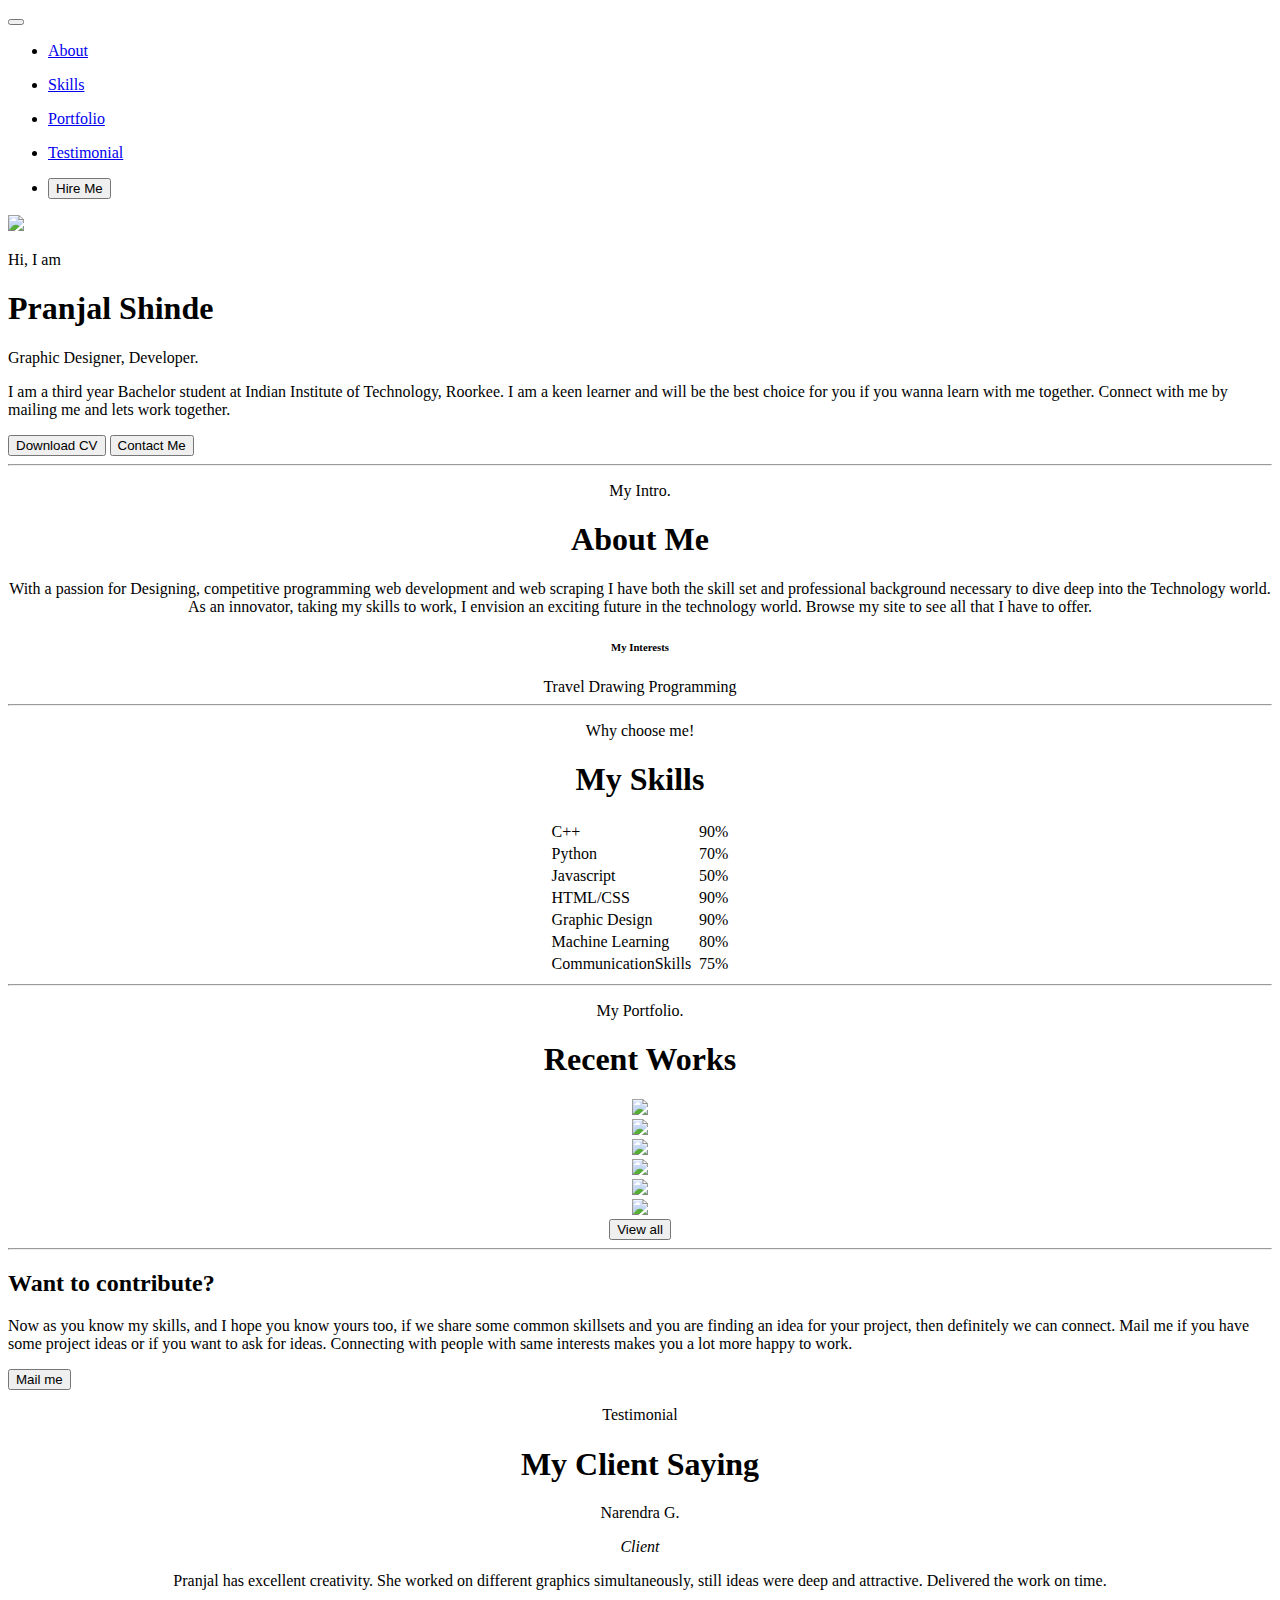
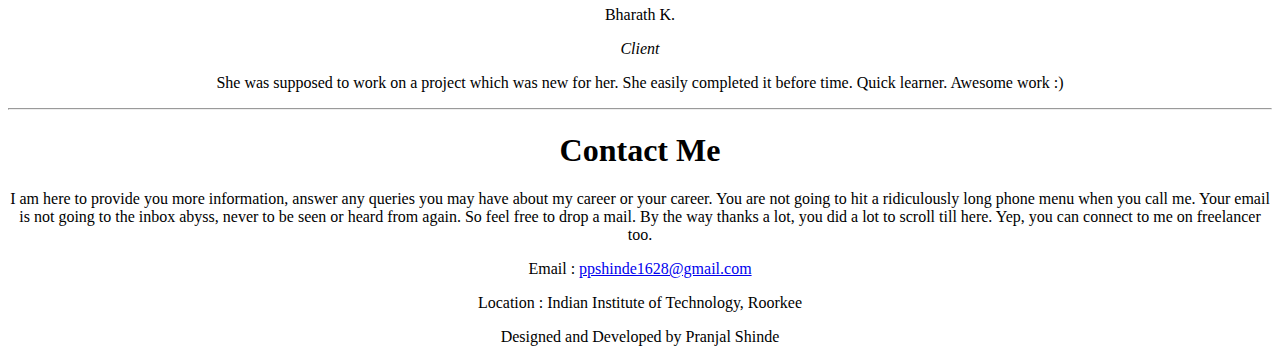
==== index.html @ 8176e8b3 "Add files via upload" ====
<!DOCTYPE html>
<html lang="en" dir="ltr">

<head>

  <!--Meta Tags-->
  <meta charset="utf-8">
  <meta name="author" content="Pranjal Shinde">
  <meta name="description"
    content="Lorem ipsum dolor sit amet, consectetur adipiscing elit. Suspendisse non lorem vitae sem cursus volutpat nec in sapien. Vivamus pharetra est eu nibh tempus rhoncus. Nulla placerat ipsum tempor efficitur rutrum. Aenean in vehicula urna. Vestibulum ut justo ipsum. Aenean eget sodales nibh. Fusce eget lacus vehicula, ullamcorper felis a, scelerisque ante. Fusce vitae dui ipsum. Nullam iaculis mattis hendrerit. Sed sollicitudin interdum sapien, tincidunt luctus velit dignissim nec.">
  <meta name="generator" content="Atom">
  <meta name="keywords" content="Pranjal Shinde, Portfolio, My Portfolio, Internship, Web Development, Graphic Designig">

  <title>My Portfolio</title>

  <!-- Including CSS files -->
  <link href="https://cdn.jsdelivr.net/npm/bootstrap@5.1.3/dist/css/bootstrap.min.css" rel="stylesheet" integrity="sha384-1BmE4kWBq78iYhFldvKuhfTAU6auU8tT94WrHftjDbrCEXSU1oBoqyl2QvZ6jIW3" crossorigin="anonymous">
  <link rel="stylesheet" href="css/style.css">

  <!-- Including JS file -->
  <script src="https://cdn.jsdelivr.net/npm/bootstrap@5.1.3/dist/js/bootstrap.bundle.min.js" integrity="sha384-ka7Sk0Gln4gmtz2MlQnikT1wXgYsOg+OMhuP+IlRH9sENBO0LRn5q+8nbTov4+1p" crossorigin="anonymous"></script>

  <!--Google Fonts-->
  <link rel="preconnect" href="https://fonts.googleapis.com">
  <link rel="preconnect" href="https://fonts.gstatic.com" crossorigin>
  <link href="https://fonts.googleapis.com/css2?family=Montserrat:wght@400;500;600;700;800;900&display=swap" rel="stylesheet">

  <!-- Font Awesome -->
  <script src="https://kit.fontawesome.com/e5da8289f5.js" crossorigin="anonymous"></script>

  <!-- Plugins -->
  <script src="circle-progress.js"></script>

</head>

<body>

  <!-- First Page -->
  <div class="pagefirst">

    <!-- Navigation Bar -->
    <nav class="navbar navbar-expand-lg navbar-light navigation">
      <div class="container-fluid navbar">
        <button class="navbar-toggler" type="button" data-bs-toggle="collapse" data-bs-target="#navbarNav" aria-controls="navbarNav" aria-expanded="false" aria-label="Toggle navigation">
          <span class="navbar-toggler-icon"></span>
        </button>
        <div class="collapse navbar-collapse" id="navbarNav">
          <ul class="navbar-nav dummy">
            <li class="nav-item dummy">
              <a class="nav-link active nav-head" aria-current="page" href="#second">
                <p class="about">About</p>
              </a>
            </li>
            <li class="nav-item">
              <a class="nav-link active" aria-current="page" href="#thirdskill">
                <p class="navi-item">Skills</p>
              </a>
            </li>
            <li class="nav-item">
              <a class="nav-link active" aria-current="page" href="#fourthportfolio">
                <p class="navi-item">Portfolio</p>
              </a>
            </li>
            <li class="nav-item">
              <a class="nav-link active" aria-current="page" href="#fifthtesti">
                <p class="navi-item">Testimonial</p>
              </a>
            </li>
            <li class="nav-item">
              <a href="mailto:ppshinde1628@gmail.com"> <button type="button" class="nav-button">Hire Me</button></a>
            </li>
          </ul>
        </div>
      </div>
    </nav>

    <!-- Photo -->
    <image src="images/Photo.png" class="myphoto">
    </image>
    <p class="bordertophoto"></p>

    <!-- My Introduction -->
    <div class="introduction">
      <p class="iam">Hi, I am</p>
      <h1 class="name">Pranjal Shinde</h1>
      <p class="skill">Graphic Designer, Developer.</p>
      <p class="introtext">I am a third year Bachelor student at Indian Institute of Technology, Roorkee. I am a keen learner and will be the best choice for you if you wanna learn with me together. Connect with me by mailing me and lets work together.</p>
      <a href="resume.html"><button type="button" name="button" class="downloadcv">Download CV</button></a>
      <a href="#contactpage"> <button type="button" name="button" class="contactme">Contact Me</button> </a>
    </div>
  </div>

  <center>
    <hr class="firstpageend">
  </center>

  <!-- Second Page -->
  <div class="secondpage" id="second">
    <center>
      <div class="upperbox">
      </div>
      <p class="myintro">My Intro.</p>
      <h1 class="aboutme">About Me</h1>
      <p class="abouttext">With a passion for Designing, competitive programming web development and web scraping I have both the skill set and professional background necessary to dive deep into the Technology world. As an innovator, taking my skills to work, I envision an exciting future in the technology world. Browse my site to see all that I have to offer.</p>
      <h6 class="interests">My Interests</h6>
      <div class="interesticon">
        <span class="bticons"><i class="fa fa-light fa-plane-departure ico"></i>Travel</span>
        <span class="bticons"><i class="fa fal fa-edit ico"></i>Drawing</span>
        <span class="bticons"><i class="fa fa-solid fa-code ico"></i>Programming</span>
      </div>
      <div class="lowerbox">
      </div>
    </center>
  </div>
  <center>
    <hr class="firstpageend padit">
  </center>

  <!-- Third Page -->
  <div class="thirdpage" id="thirdskill">
    <center>
      <p class="choosing">Why choose me!</p>
      <h1 class="aboutme">My Skills</h1>

      <table class="skilltable" style="width:100px;">
        <tr>
          <td class="skillele skills">C++</td>
          <td class="skillele">
            <div class="outer">
              <div class="inner" style="width: 90%;"> </div>
            </div>
          </td>
          <td class="skillele">90%</td>
        </tr>
        <tr>
          <td class="skillele skills">Python</td>
          <td class="skillele">
            <div class="outer">
              <div class="inner" style="width: 70%;"> </div>
            </div>
          </td>
          <td class="skillele">70%</td>
        </tr>
        <tr>
          <td class="skillele skills">Javascript</td>
          <td class="skillele">
            <div class="outer">
              <div class="inner" style="width: 50%;"> </div>
            </div>
          </td>
          <td class="skillele">50%</td>
        </tr>
        <tr>
          <td class="skillele skills">HTML/CSS</td>
          <td class="skillele">
            <div class="outer">
              <div class="inner" style="width: 90%;"> </div>
            </div>
          </td>
          <td class="skillele">90%</td>
        </tr>
        <tr>
          <td class="skillele skills">Graphic Design </td>
          <td class="skillele">
            <div class="outer">
              <div class="inner" style="width: 90%;"> </div>
            </div>
          </td>
          <td class="skillele">90%</td>
        </tr>
        <tr>
          <td class="skillele skills">Machine Learning</td>
          <td class="skillele">
            <div class="outer">
              <div class="inner" style="width: 80%;"> </div>
            </div>
          </td>
          <td class="skillele">80%</td>
        </tr>
        <tr>
          <td class="skillele skills">CommunicationSkills</td>
          <td class="skillele">
            <div class="outer">
              <div class="inner" style="width: 75%;"> </div>
            </div>
          </td>
          <td class="skillele">75%</td>
        </tr>
      </table>

    </center>

    <center>
      <hr class="firstpageend">
    </center>
  </div>
  <script src="plugins/scroll-out.js"></script>
  <script type="text/javascript">
    ScrollOut({
      targets: '.inner'
    })
  </script>

  <!-- Fourth Page -->
  <div class="fourthpage" id="fourthportfolio">
    <center>

      <div class="upperrow"></div>
      <p class="myportfolio">My Portfolio.</p>
      <h1 class="aboutme recentw">Recent Works</h1>
      <div class="row portfolio">
        <div class="col-lg-4">
          <image src="images/mock.png" class="cards topcards"></image>
        </div>
        <div class="col-lg-4">
          <image src="images/soni1.png" class="cards topcards"></image>
        </div>
        <div class="col-lg-4">
          <image src="images/indiachuno.png" class="cards topcards"></image>
        </div>
        <div class="col-lg-4">
          <image src="images/esummit.png" class="cards"></image>
        </div>
        <div class="col-lg-4">
          <image src="images/walter.png" class="cards"></image>
        </div>
        <div class="col-lg-4">
          <image src="images/ca.png" class="cards"></image>
        </div>
      </div>
      <a href="viewall.html"><button type="button" name="button" class="portfoliobtn">View all</button></a>
      <div class="lowerrow"></div>

    </center>
  </div>
  <center>
    <hr class="firstpageend">
  </center>

<!-- Fifth Page -->
<div class="contribute">
  <h2 class="wantto">Want to contribute?</h2>
  <p class="contritext">Now as you know my skills, and I hope you know yours too, if we share some common skillsets and you are finding an idea for your project, then definitely we can connect. Mail me if you have some project ideas or if you want to ask for ideas.
   Connecting with people with same interests makes you a lot more happy to work.</p>
  <a href="mailto:ppshinde1628@gmail.com"> <button type="button" name="button" class="contribtn">Mail me</button></a>
</div>

<div class="secondsection" id="fifthtesti">
  <center>
    <p class="testi">Testimonial</p>
    <h1 class="aboutme">My Client Saying</h1>
    <div class="row">
      <div class="col-lg-6 testicard">
        <span class="names">Narendra G.</span>
        <span><i class="fa fa-solid fa-star custom"></i></span>
        <span><i class="fa fa-solid fa-star custom"></i></span>
        <span><i class="fa fa-solid fa-star custom"></i></span>
        <span><i class="fa fa-solid fa-star custom"></i></span>
        <span><i class="fa fa-solid fa-star custom"></i></span>
        <p><i>Client</i></p>
        <p class="testitext">Pranjal has excellent creativity. She worked on different graphics simultaneously, still ideas were deep and attractive. Delivered the work on time.</p>
      </div>
      <div class="col-lg-6 testicard">
        <span class="names">Bharath K.</span>
        <span><i class="fa fa-solid fa-star custom"></i></span>
        <span><i class="fa fa-solid fa-star custom"></i></span>
        <span><i class="fa fa-solid fa-star custom"></i></span>
        <span><i class="fa fa-solid fa-star custom"></i></span>
        <span><i class="fa fa-solid fa-star custom"></i></span>
        <p><i>Client</i></p>
        <p class="testitext">She was supposed to work on a project which was new for her. She easily completed it before time. Quick learner. Awesome work :)</p>
      </div>
    </div>
  </center>

</div>

<center>
  <hr class="firstpageend">
</center>

<!-- Sixth Page - Footer -->
<div class="sixthpage" id="contactpage">
  <center>
    <h1 class="contactme2">Contact Me</h1>
    <p class="contacttext">I am here to provide you more information, answer any queries you may have about my career or your career. You are not going to hit a ridiculously long phone menu when you call me. Your email is not going to the inbox abyss, never to be seen or heard from again. So feel free to drop a mail. By the way thanks a lot, you did a lot to scroll till here. Yep, you can connect to me on freelancer too.</p>
    <p class="emailandloc email"><span class="texti">Email : </span><span> <a href="mailto:ppshinde1628@gmail.com" class="link">ppshinde1628@gmail.com</a> </span></p>
    <p><span class="texti">Location :</span><span> Indian Institute of Technology, Roorkee</span></p>
    <p> <a href="https://www.facebook.com/profile.php?id=100010608272757"><i class="fa fa-brands fa-facebook-f contacticons"></i></a>
      <a href="https://www.instagram.com/pranjal_ang/"><i class="fa fa-brands fa-instagram contacticons"></i></a>
      <a href="https://www.linkedin.com/in/pranjals28/"><i class="fa fa-brands fa-linkedin contacticons"></i></a>
      <a href="https://github.com/PranjalShinde16"><i class="fa fa-brands fa-github contacticons"></i></a>
      <a href="https://www.freelancer.com/u/TheseWorkz"><i class="fa fa-solid fa-dove contacticons"></i></a>
    </p>
    <p class="endthisall">Designed and Developed by Pranjal Shinde</p>
  </center>
</div>

</body>

</html>
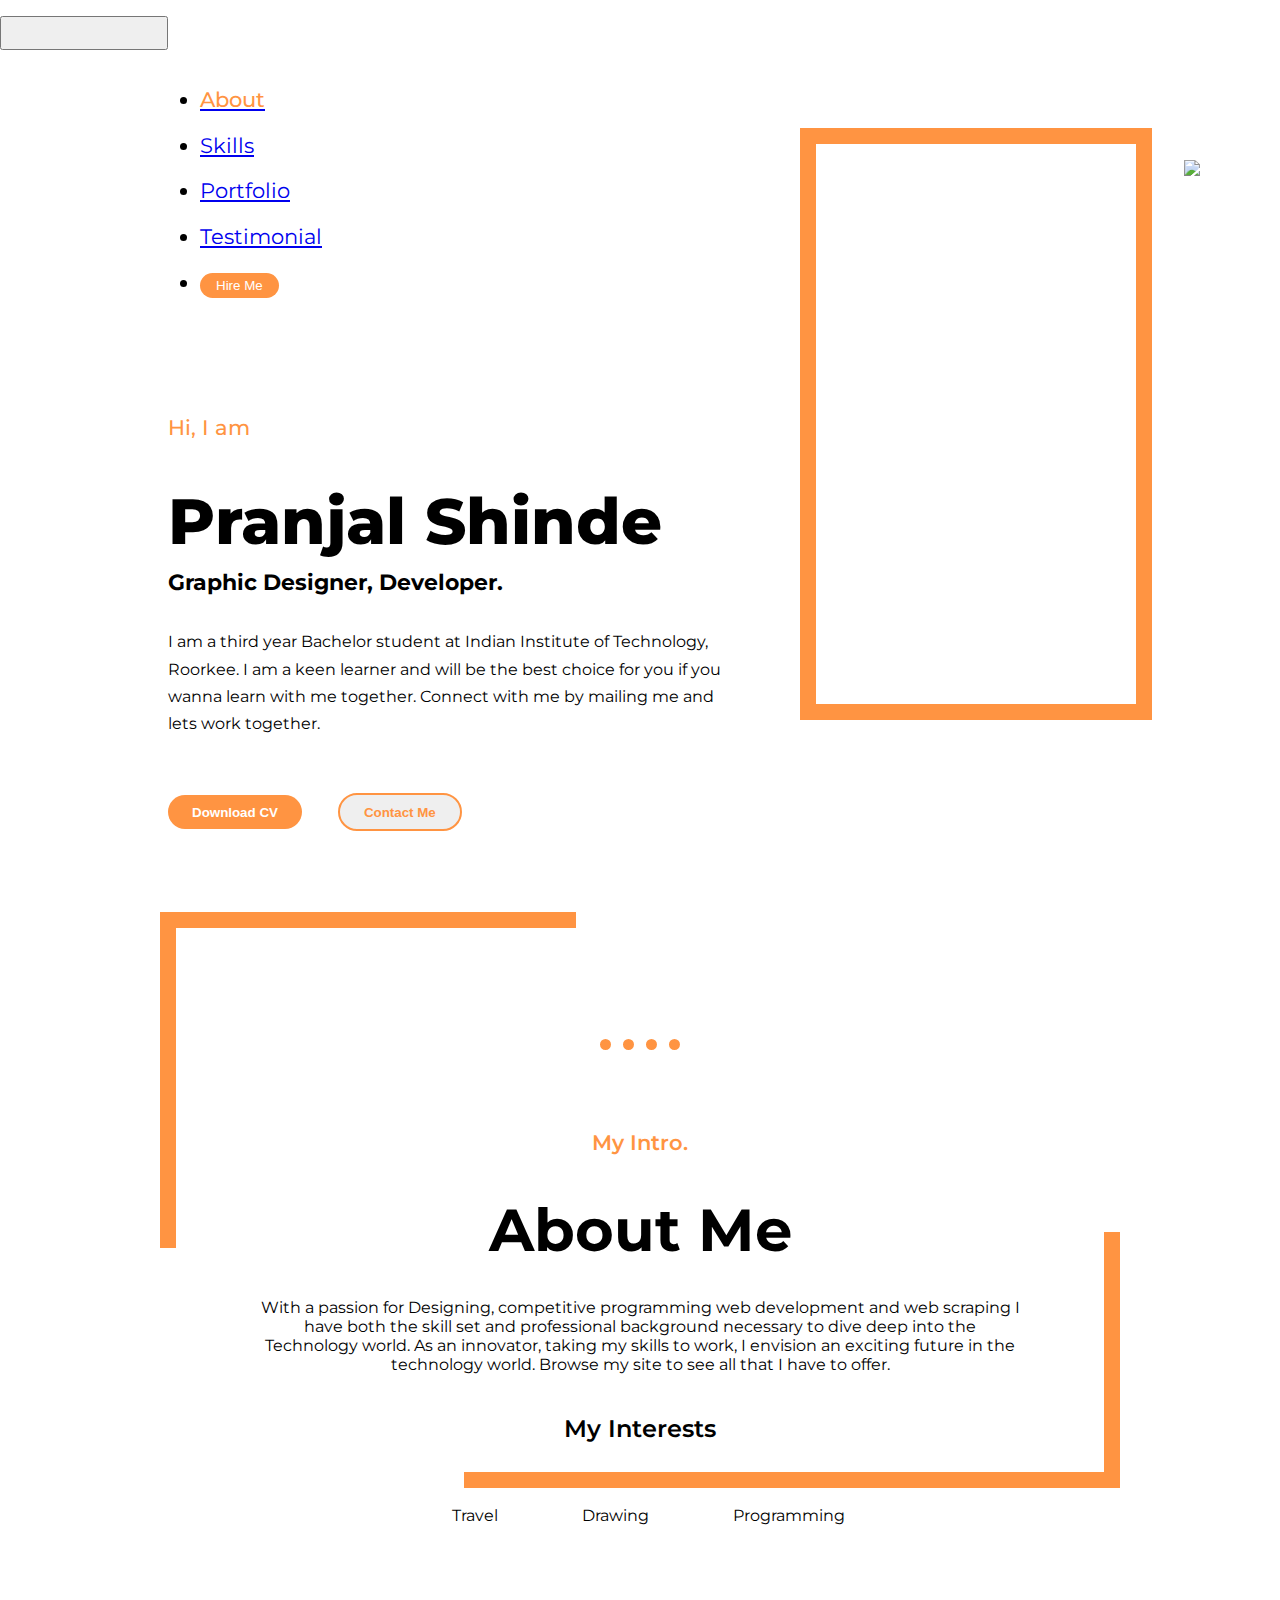
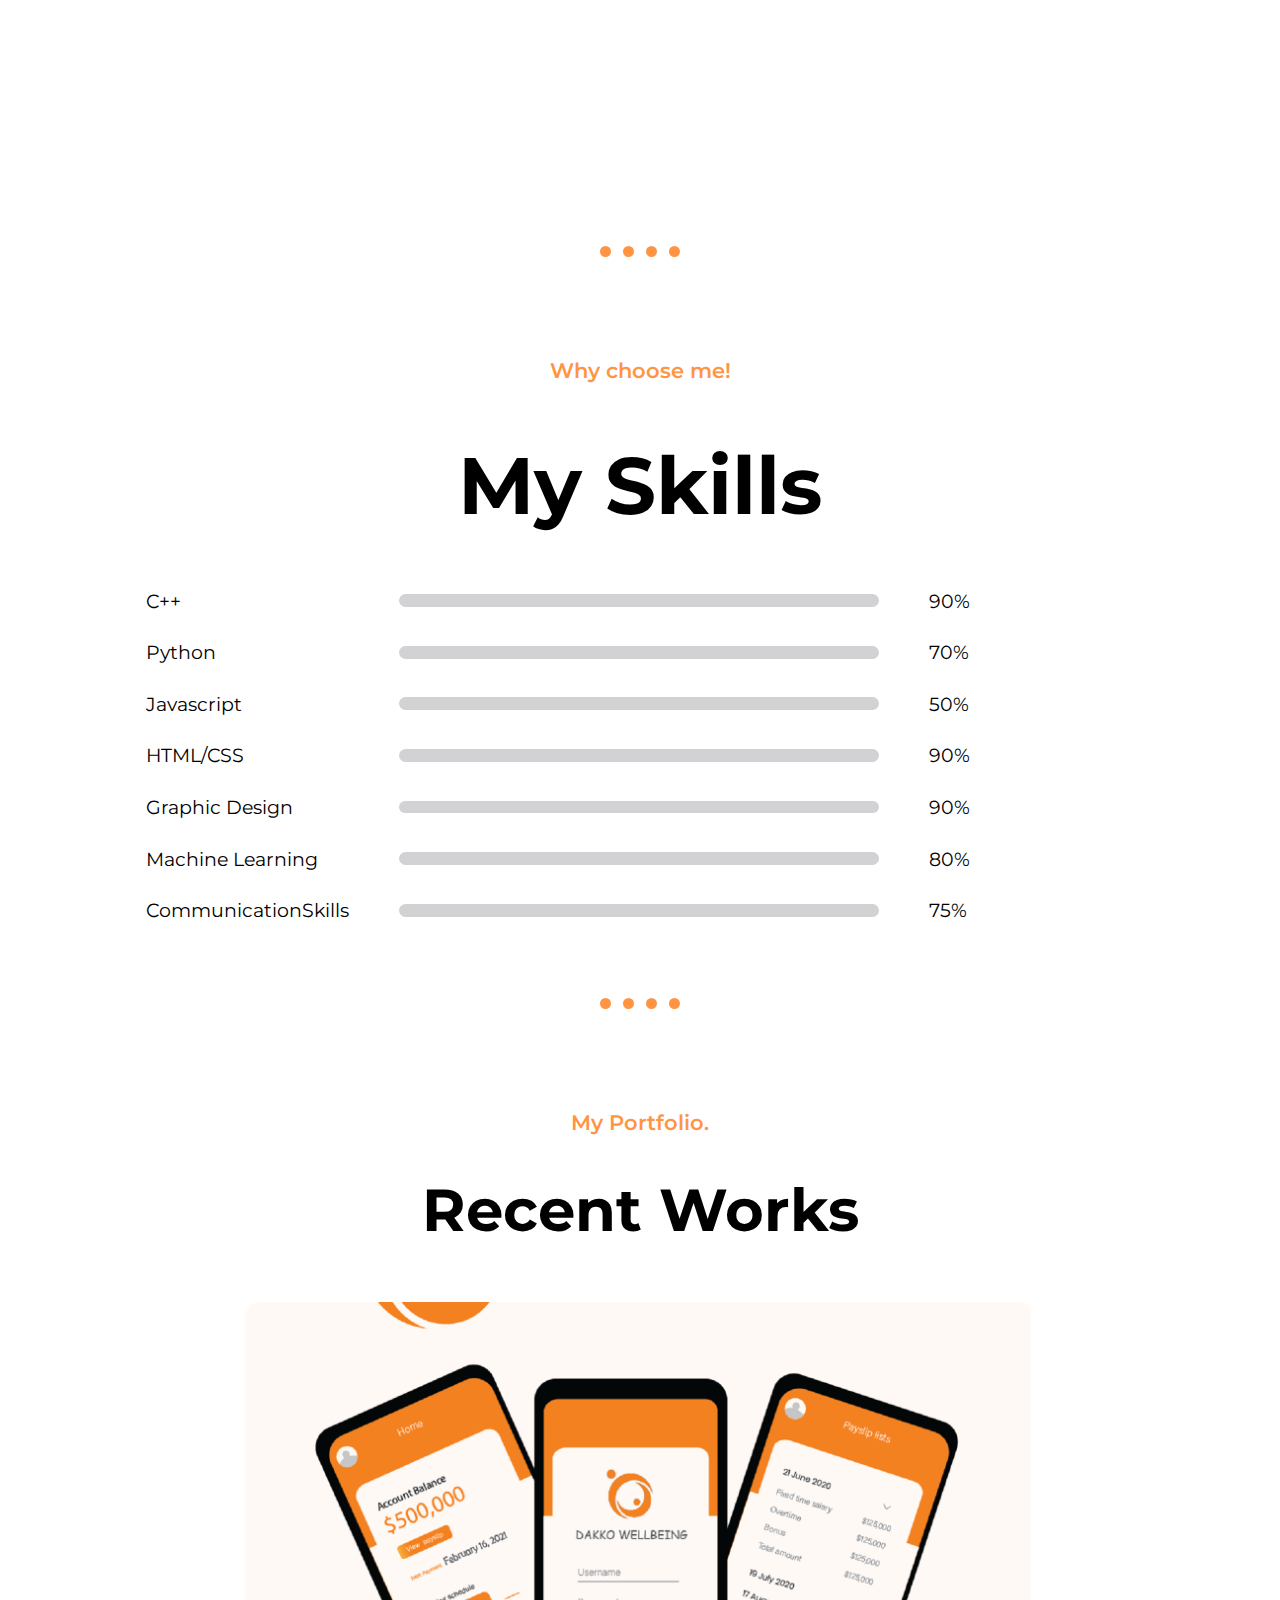
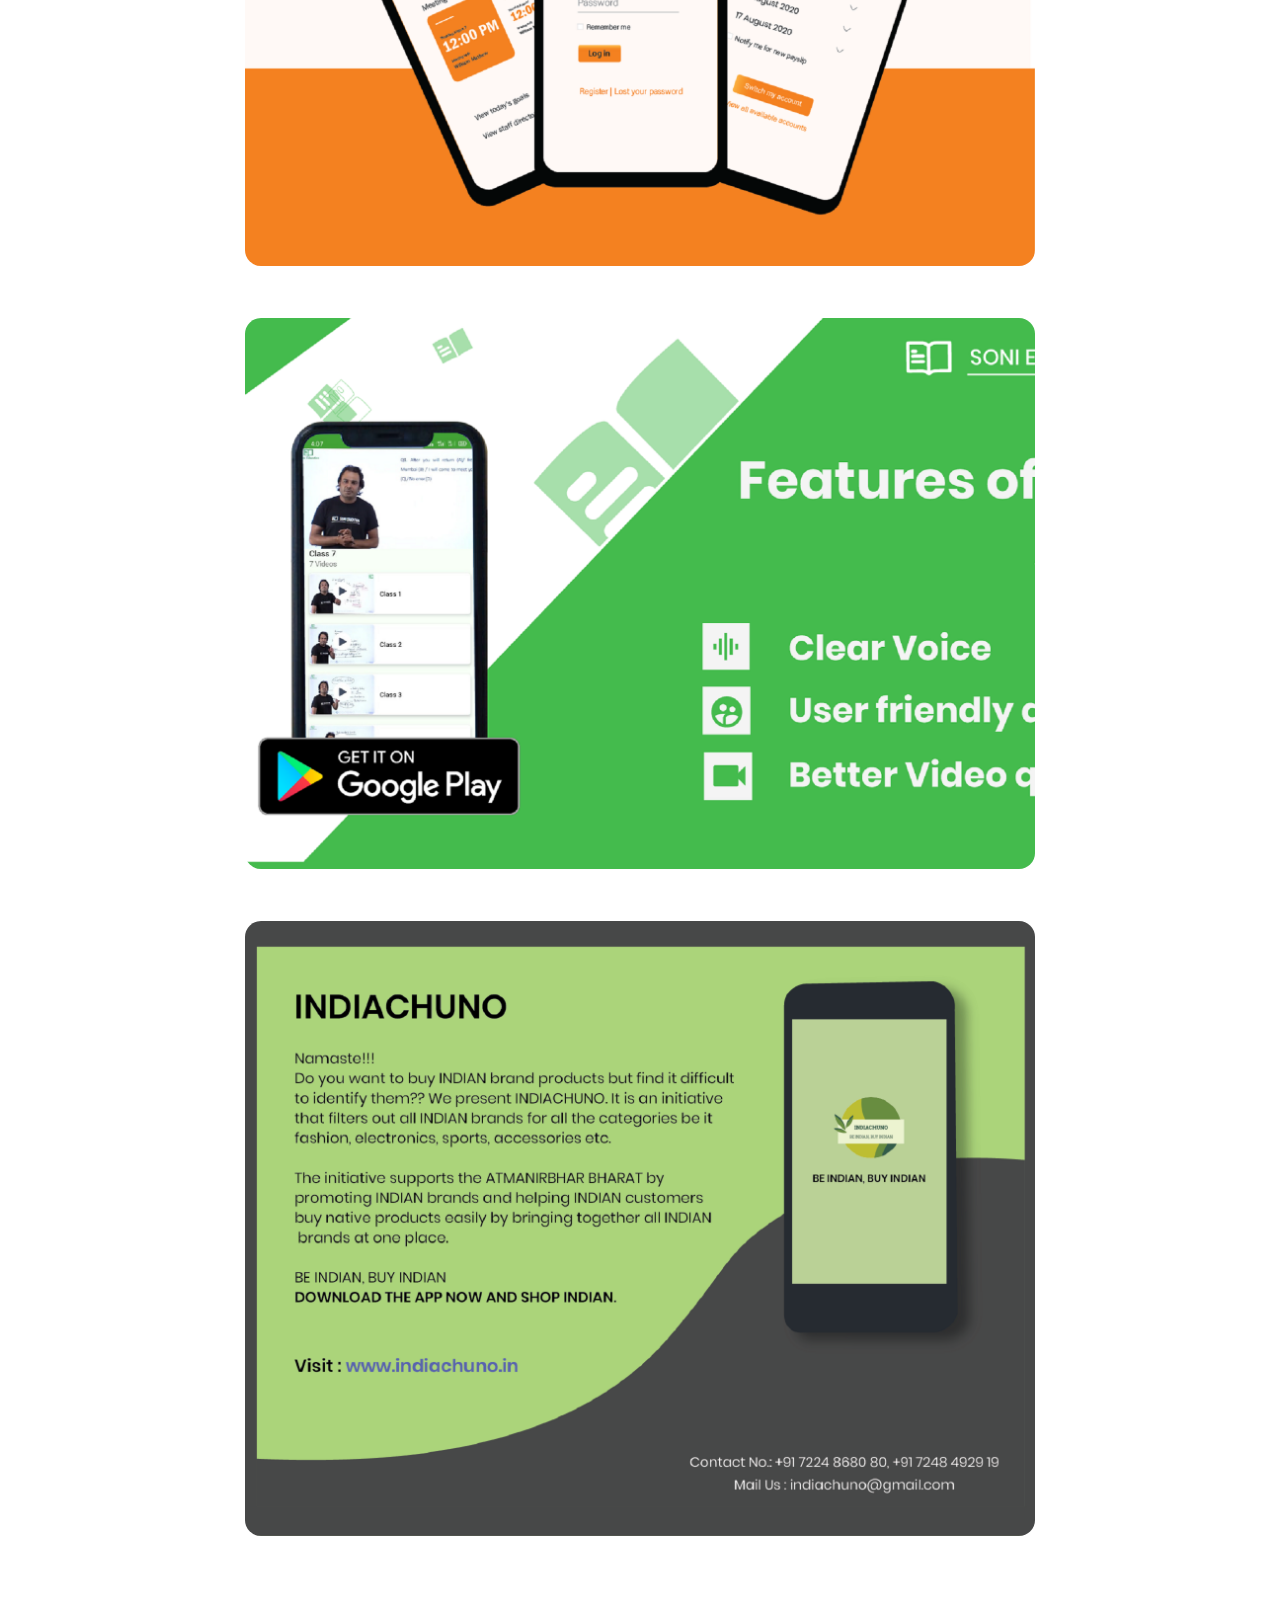
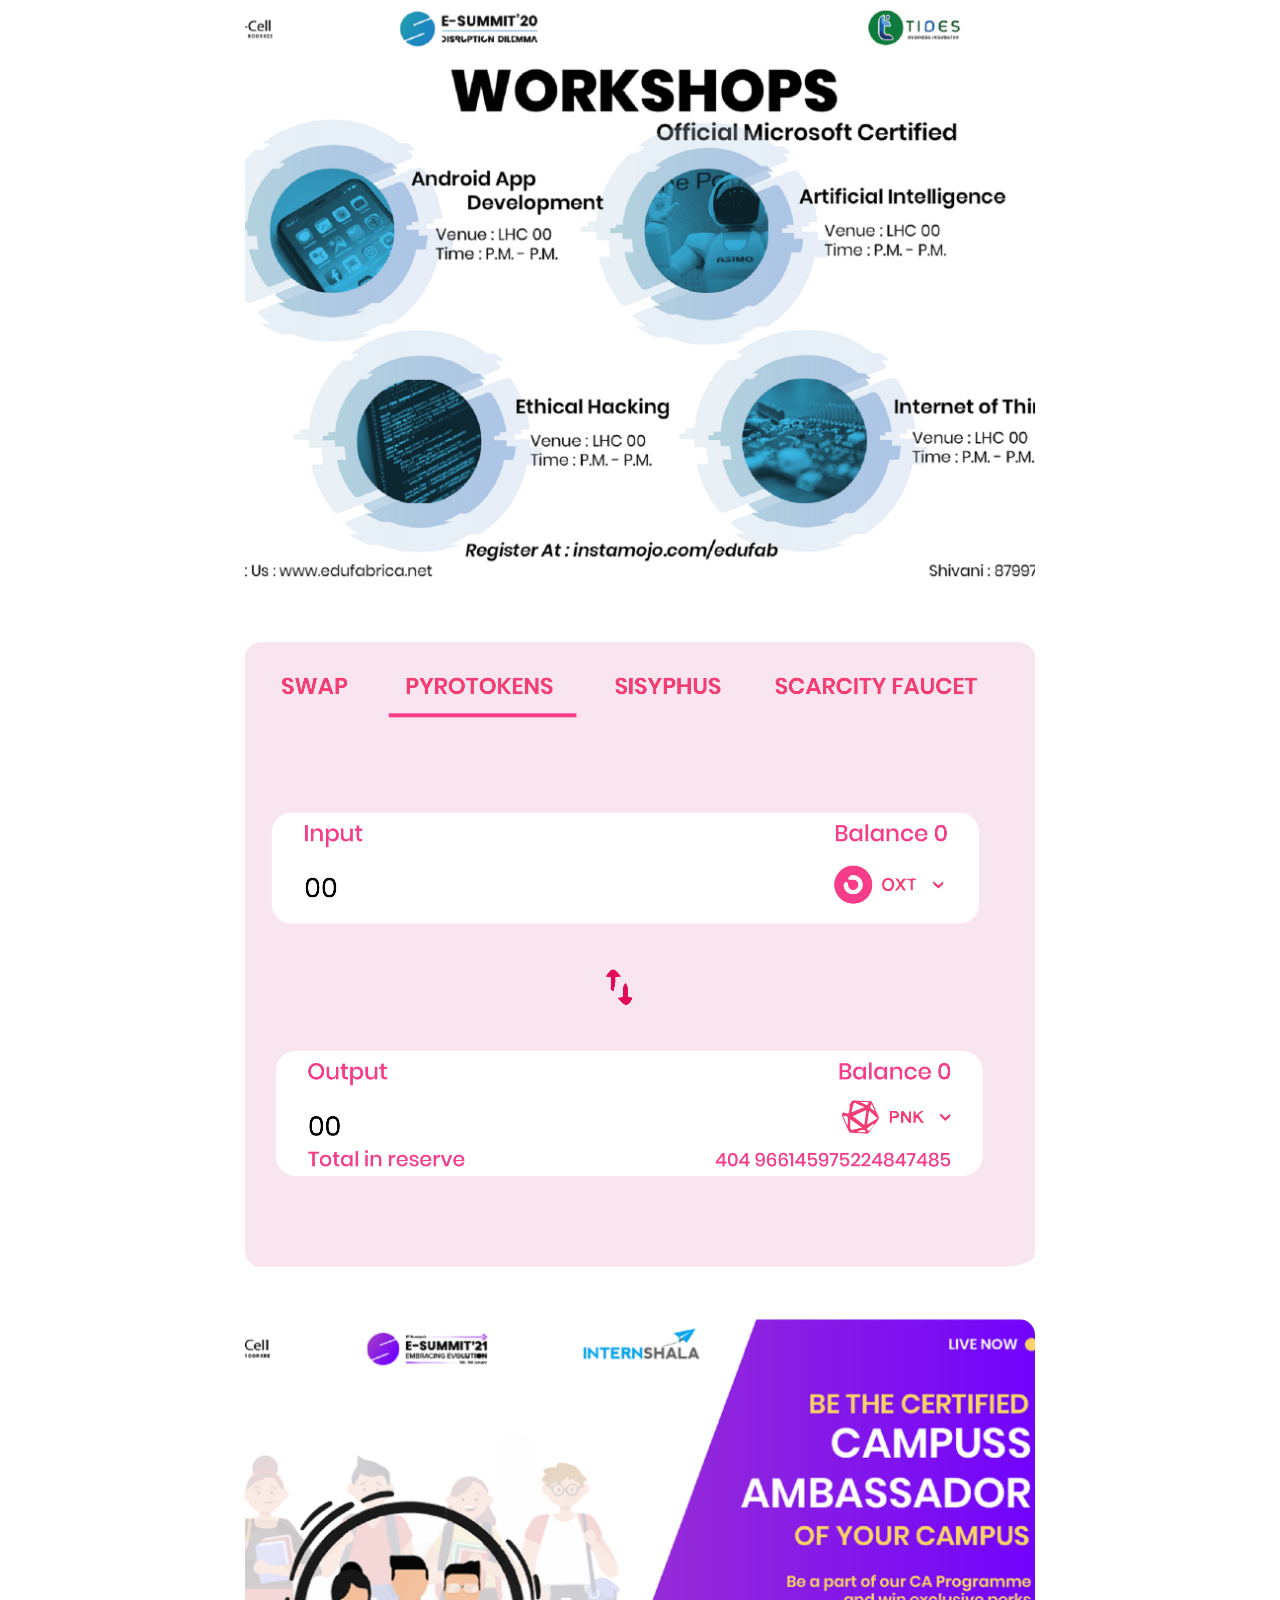
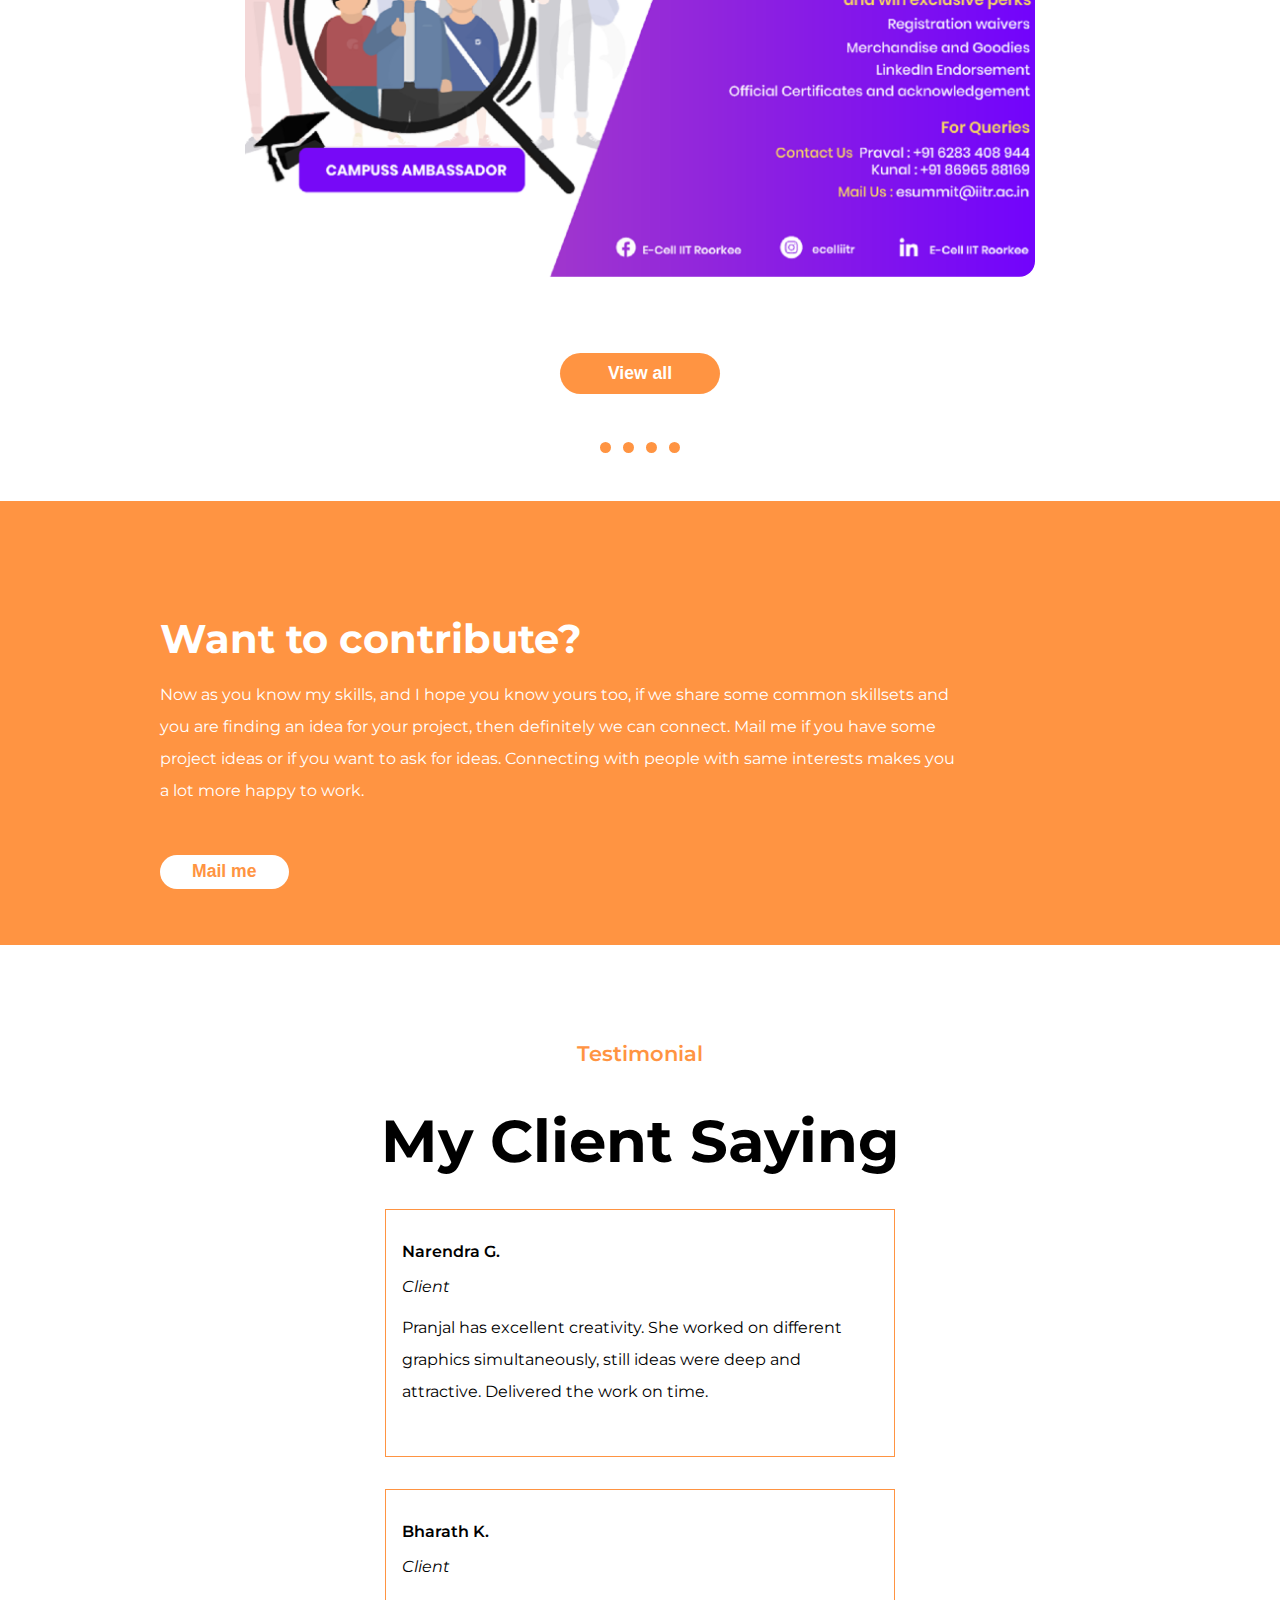
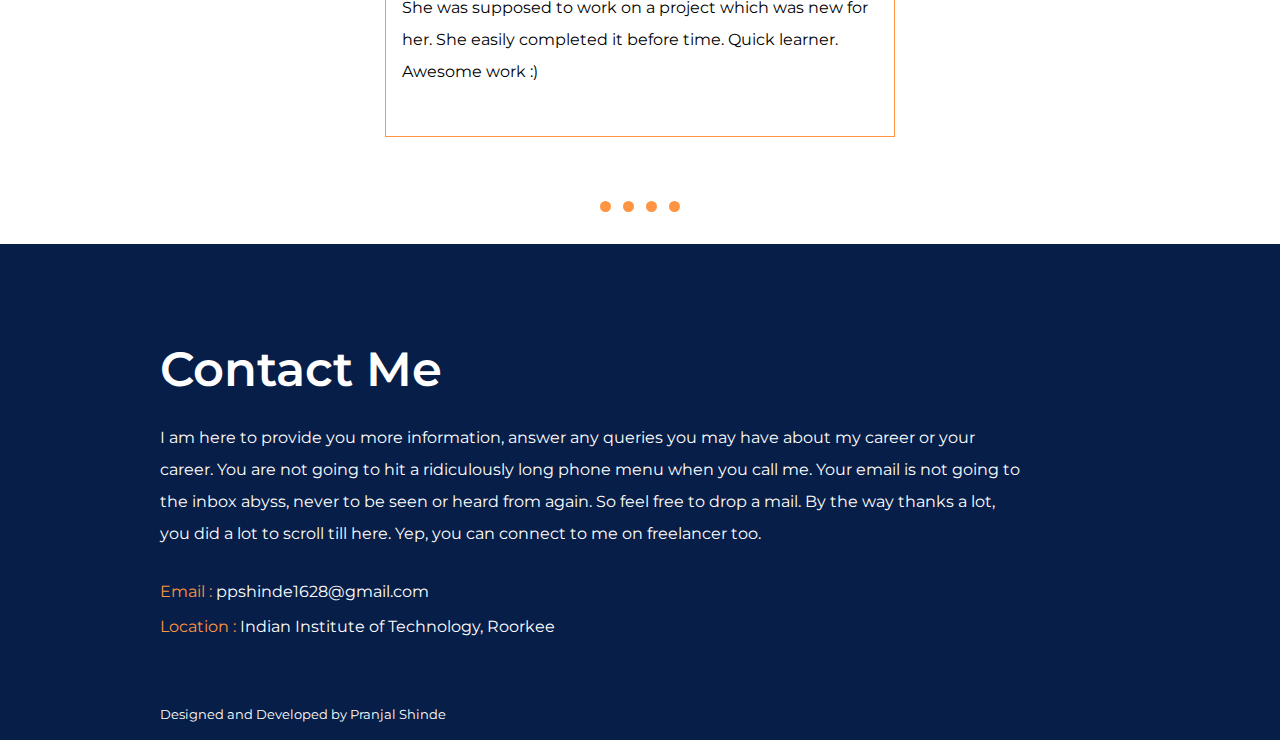
==== commit a177ac49: "Update index.html" ====
--- a/index.html
+++ b/index.html
@@ -7,7 +7,7 @@
   <meta charset="utf-8">
   <meta name="author" content="Pranjal Shinde">
   <meta name="description"
-    content="Lorem ipsum dolor sit amet, consectetur adipiscing elit. Suspendisse non lorem vitae sem cursus volutpat nec in sapien. Vivamus pharetra est eu nibh tempus rhoncus. Nulla placerat ipsum tempor efficitur rutrum. Aenean in vehicula urna. Vestibulum ut justo ipsum. Aenean eget sodales nibh. Fusce eget lacus vehicula, ullamcorper felis a, scelerisque ante. Fusce vitae dui ipsum. Nullam iaculis mattis hendrerit. Sed sollicitudin interdum sapien, tincidunt luctus velit dignissim nec.">
+    content="Pranjal Shinde is a engineering student at Indian Institute of Technology, Roorkee. Along with languages like C++, Python, Javascript she works on different skills also. Head ahead towards the website to see more about her.">
   <meta name="generator" content="Atom">
   <meta name="keywords" content="Pranjal Shinde, Portfolio, My Portfolio, Internship, Web Development, Graphic Designig">
 
@@ -35,16 +35,14 @@
 
 <body>
 
-  <!-- First Page -->
-  <div class="pagefirst">
-
+  <div class="mainbody">
     <!-- Navigation Bar -->
-    <nav class="navbar navbar-expand-lg navbar-light navigation">
+    <nav class="navbar navbar-expand-lg navbar-light ">
       <div class="container-fluid navbar">
         <button class="navbar-toggler" type="button" data-bs-toggle="collapse" data-bs-target="#navbarNav" aria-controls="navbarNav" aria-expanded="false" aria-label="Toggle navigation">
-          <span class="navbar-toggler-icon"></span>
+          <span class="navbar-toggler-icon togico"></span>
         </button>
-        <div class="collapse navbar-collapse" id="navbarNav">
+        <div class="collapse navbar-collapse navigation" id="navbarNav">
           <ul class="navbar-nav dummy">
             <li class="nav-item dummy">
               <a class="nav-link active nav-head" aria-current="page" href="#second">
@@ -74,227 +72,229 @@
       </div>
     </nav>
 
-    <!-- Photo -->
-    <image src="images/Photo.png" class="myphoto">
-    </image>
-    <p class="bordertophoto"></p>
-
-    <!-- My Introduction -->
-    <div class="introduction">
-      <p class="iam">Hi, I am</p>
-      <h1 class="name">Pranjal Shinde</h1>
-      <p class="skill">Graphic Designer, Developer.</p>
-      <p class="introtext">I am a third year Bachelor student at Indian Institute of Technology, Roorkee. I am a keen learner and will be the best choice for you if you wanna learn with me together. Connect with me by mailing me and lets work together.</p>
-      <a href="resume.html"><button type="button" name="button" class="downloadcv">Download CV</button></a>
-      <a href="#contactpage"> <button type="button" name="button" class="contactme">Contact Me</button> </a>
+    <!-- First Page -->
+    <div class="pagefirst">
+
+      <!-- Photo -->
+      <image src="images/Photo.png" class="myphoto">
+      </image>
+      <p class="bordertophoto"></p>
+
+      <!-- My Introduction -->
+      <div class="introduction">
+        <p class="iam">Hi, I am</p>
+        <h1 class="name">Pranjal Shinde</h1>
+        <p class="skill">Graphic Designer, Developer.</p>
+        <p class="introtext">I am a third year Bachelor student at Indian Institute of Technology, Roorkee. I am a keen learner and will be the best choice for you if you wanna learn with me together. Connect with me by mailing me and lets work together.</p>
+        <a href="resume.html"><button type="button" name="button" class="downloadcv">Download CV</button></a>
+        <a href="#contactpage"> <button type="button" name="button" class="contactme">Contact Me</button> </a>
+      </div>
     </div>
+
+    <center>
+      <hr class="firstpageend">
+    </center>
+
+    <!-- Second Page -->
+    <div class="secondpage" id="second">
+      <center>
+        <div class="upperbox">
+        </div>
+        <p class="myintro">My Intro.</p>
+        <h1 class="aboutme">About Me</h1>
+        <p class="abouttext">With a passion for Designing, competitive programming web development and web scraping I have both the skill set and professional background necessary to dive deep into the Technology world. As an innovator, taking my skills to work, I envision an exciting future in the technology world. Browse my site to see all that I have to offer.</p>
+        <h6 class="interests">My Interests</h6>
+        <div class="interesticon">
+          <span class="bticons"><i class="fa fa-light fa-plane-departure ico"></i>Travel</span>
+          <span class="bticons"><i class="fa fal fa-edit ico"></i>Drawing</span>
+          <span class="bticons"><i class="fa fa-solid fa-code ico"></i>Programming</span>
+        </div>
+        <div class="lowerbox">
+        </div>
+      </center>
+    </div>
+    <center>
+      <hr class="firstpageend padit">
+    </center>
+
+    <!-- Third Page -->
+    <div class="thirdpage" id="thirdskill">
+      <center>
+        <p class="choosing">Why choose me!</p>
+        <h1 class="aboutme myskills">My Skills</h1>
+
+        <table class="skilltable" style="width:6rem;">
+          <tr>
+            <td class="skillele skills">C++</td>
+            <td class="skillele">
+              <div class="outer">
+                <div class="inner" style="width: 90%;"> </div>
+              </div>
+            </td>
+            <td class="skillele">90%</td>
+          </tr>
+          <tr>
+            <td class="skillele skills">Python</td>
+            <td class="skillele">
+              <div class="outer">
+                <div class="inner" style="width: 70%;"> </div>
+              </div>
+            </td>
+            <td class="skillele">70%</td>
+          </tr>
+          <tr>
+            <td class="skillele skills">Javascript</td>
+            <td class="skillele">
+              <div class="outer">
+                <div class="inner" style="width: 50%;"> </div>
+              </div>
+            </td>
+            <td class="skillele">50%</td>
+          </tr>
+          <tr>
+            <td class="skillele skills">HTML/CSS</td>
+            <td class="skillele">
+              <div class="outer">
+                <div class="inner" style="width: 90%;"> </div>
+              </div>
+            </td>
+            <td class="skillele">90%</td>
+          </tr>
+          <tr>
+            <td class="skillele skills">Graphic Design </td>
+            <td class="skillele">
+              <div class="outer">
+                <div class="inner" style="width: 90%;"> </div>
+              </div>
+            </td>
+            <td class="skillele">90%</td>
+          </tr>
+          <tr>
+            <td class="skillele skills">Machine Learning</td>
+            <td class="skillele">
+              <div class="outer">
+                <div class="inner" style="width: 80%;"> </div>
+              </div>
+            </td>
+            <td class="skillele">80%</td>
+          </tr>
+          <tr>
+            <td class="skillele skills">CommunicationSkills</td>
+            <td class="skillele">
+              <div class="outer">
+                <div class="inner" style="width: 75%;"> </div>
+              </div>
+            </td>
+            <td class="skillele">75%</td>
+          </tr>
+        </table>
+
+      </center>
+
+      <center>
+        <hr class="firstpageend">
+      </center>
+    </div>
+    <script src="plugins/scroll-out.js"></script>
+    <script type="text/javascript">
+      ScrollOut({
+        targets: '.inner'
+      })
+    </script>
+
+    <!-- Fourth Page -->
+    <div class="fourthpage" id="fourthportfolio">
+      <center>
+
+        <div class="upperrow"></div>
+        <p class="myportfolio">My Portfolio.</p>
+        <h1 class="aboutme recentw">Recent Works</h1>
+        <div class="row portfolio">
+          <div class="col-lg-4 col-md-6 col-sm-12">
+            <image src="images/mock.png" class="cards topcards"></image>
+          </div>
+          <div class="col-lg-4 col-md-6 col-sm-12">
+            <image src="images/soni1.png" class="cards topcards"></image>
+          </div>
+          <div class="col-lg-4 col-md-6 col-sm-12">
+            <image src="images/indiachuno.png" class="cards topcards"></image>
+          </div>
+          <div class="col-lg-4 col-md-6 col-sm-12">
+            <image src="images/esummit.png" class="cards"></image>
+          </div>
+          <div class="col-lg-4 col-md-6 col-sm-12">
+            <image src="images/walter.png" class="cards"></image>
+          </div>
+          <div class="col-lg-4 col-md-6 col-sm-12">
+            <image src="images/ca.png" class="cards"></image>
+          </div>
+        </div>
+        <a href="viewall.html"><button type="button" name="button" class="portfoliobtn">View all</button></a>
+        <div class="lowerrow"></div>
+
+      </center>
+    </div>
+    <center>
+      <hr class="firstpageend">
+    </center>
+
+  <!-- Fifth Page -->
+  <div class="contribute">
+    <h2 class="wantto">Want to contribute?</h2>
+    <p class="contritext">Now as you know my skills, and I hope you know yours too, if we share some common skillsets and you are finding an idea for your project, then definitely we can connect. Mail me if you have some project ideas or if you want to ask for ideas.
+     Connecting with people with same interests makes you a lot more happy to work.</p>
+    <a href="mailto:ppshinde1628@gmail.com"> <button type="button" name="button" class="contribtn">Mail me</button></a>
+  </div>
+
+  <div class="secondsection" id="fifthtesti">
+    <center>
+      <p class="testi">Testimonial</p>
+      <h1 class="aboutme clientsays">My Client Saying</h1>
+      <div class="row">
+        <div class="col-lg-6 testicard">
+          <span class="names">Narendra G.</span>
+          <span><i class="fa fa-solid fa-star custom"></i></span>
+          <span><i class="fa fa-solid fa-star custom"></i></span>
+          <span><i class="fa fa-solid fa-star custom"></i></span>
+          <span><i class="fa fa-solid fa-star custom"></i></span>
+          <span><i class="fa fa-solid fa-star custom"></i></span>
+          <p><i>Client</i></p>
+          <p class="testitext">Pranjal has excellent creativity. She worked on different graphics simultaneously, still ideas were deep and attractive. Delivered the work on time.</p>
+        </div>
+        <div class="col-lg-6 testicard">
+          <span class="names">Bharath K.</span>
+          <span><i class="fa fa-solid fa-star custom"></i></span>
+          <span><i class="fa fa-solid fa-star custom"></i></span>
+          <span><i class="fa fa-solid fa-star custom"></i></span>
+          <span><i class="fa fa-solid fa-star custom"></i></span>
+          <span><i class="fa fa-solid fa-star custom"></i></span>
+          <p><i>Client</i></p>
+          <p class="testitext">She was supposed to work on a project which was new for her. She easily completed it before time. Quick learner. Awesome work :)</p>
+        </div>
+      </div>
+    </center>
+
   </div>
 
   <center>
     <hr class="firstpageend">
   </center>
 
-  <!-- Second Page -->
-  <div class="secondpage" id="second">
-    <center>
-      <div class="upperbox">
-      </div>
-      <p class="myintro">My Intro.</p>
-      <h1 class="aboutme">About Me</h1>
-      <p class="abouttext">With a passion for Designing, competitive programming web development and web scraping I have both the skill set and professional background necessary to dive deep into the Technology world. As an innovator, taking my skills to work, I envision an exciting future in the technology world. Browse my site to see all that I have to offer.</p>
-      <h6 class="interests">My Interests</h6>
-      <div class="interesticon">
-        <span class="bticons"><i class="fa fa-light fa-plane-departure ico"></i>Travel</span>
-        <span class="bticons"><i class="fa fal fa-edit ico"></i>Drawing</span>
-        <span class="bticons"><i class="fa fa-solid fa-code ico"></i>Programming</span>
-      </div>
-      <div class="lowerbox">
-      </div>
-    </center>
+  <!-- Sixth Page - Footer -->
+  <div class="sixthpage" id="contactpage">
+      <h1 class="contactme2">Contact Me</h1>
+      <p class="contacttext">I am here to provide you more information, answer any queries you may have about my career or your career. You are not going to hit a ridiculously long phone menu when you call me. Your email is not going to the inbox abyss, never to be seen or heard from again. So feel free to drop a mail. By the way thanks a lot, you did a lot to scroll till here. Yep, you can connect to me on freelancer too.</p>
+      <p class="emailandloc email"><span class="texti">Email : </span><span> <a href="mailto:ppshinde1628@gmail.com" class="link">ppshinde1628@gmail.com</a> </span></p>
+      <p><span class="texti">Location :</span><span> Indian Institute of Technology, Roorkee</span></p>
+      <p class="groupoficons"> <a href="https://www.facebook.com/profile.php?id=100010608272757"><i class="fa fa-brands fa-facebook-f contacticons"></i></a>
+        <a href="https://www.instagram.com/pranjal_ang/"><i class="fa fa-brands fa-instagram contacticons"></i></a>
+        <a href="https://www.linkedin.com/in/pranjals28/"><i class="fa fa-brands fa-linkedin contacticons"></i></a>
+        <a href="https://github.com/PranjalShinde16"><i class="fa fa-brands fa-github contacticons"></i></a>
+        <a href="https://www.freelancer.com/u/TheseWorkz"><i class="fa fa-solid fa-dove contacticons"></i></a>
+      </p>
+      <p class="endthisall">Designed and Developed by Pranjal Shinde</p>
   </div>
-  <center>
-    <hr class="firstpageend padit">
-  </center>
-
-  <!-- Third Page -->
-  <div class="thirdpage" id="thirdskill">
-    <center>
-      <p class="choosing">Why choose me!</p>
-      <h1 class="aboutme">My Skills</h1>
-
-      <table class="skilltable" style="width:100px;">
-        <tr>
-          <td class="skillele skills">C++</td>
-          <td class="skillele">
-            <div class="outer">
-              <div class="inner" style="width: 90%;"> </div>
-            </div>
-          </td>
-          <td class="skillele">90%</td>
-        </tr>
-        <tr>
-          <td class="skillele skills">Python</td>
-          <td class="skillele">
-            <div class="outer">
-              <div class="inner" style="width: 70%;"> </div>
-            </div>
-          </td>
-          <td class="skillele">70%</td>
-        </tr>
-        <tr>
-          <td class="skillele skills">Javascript</td>
-          <td class="skillele">
-            <div class="outer">
-              <div class="inner" style="width: 50%;"> </div>
-            </div>
-          </td>
-          <td class="skillele">50%</td>
-        </tr>
-        <tr>
-          <td class="skillele skills">HTML/CSS</td>
-          <td class="skillele">
-            <div class="outer">
-              <div class="inner" style="width: 90%;"> </div>
-            </div>
-          </td>
-          <td class="skillele">90%</td>
-        </tr>
-        <tr>
-          <td class="skillele skills">Graphic Design </td>
-          <td class="skillele">
-            <div class="outer">
-              <div class="inner" style="width: 90%;"> </div>
-            </div>
-          </td>
-          <td class="skillele">90%</td>
-        </tr>
-        <tr>
-          <td class="skillele skills">Machine Learning</td>
-          <td class="skillele">
-            <div class="outer">
-              <div class="inner" style="width: 80%;"> </div>
-            </div>
-          </td>
-          <td class="skillele">80%</td>
-        </tr>
-        <tr>
-          <td class="skillele skills">CommunicationSkills</td>
-          <td class="skillele">
-            <div class="outer">
-              <div class="inner" style="width: 75%;"> </div>
-            </div>
-          </td>
-          <td class="skillele">75%</td>
-        </tr>
-      </table>
-
-    </center>
-
-    <center>
-      <hr class="firstpageend">
-    </center>
   </div>
-  <script src="plugins/scroll-out.js"></script>
-  <script type="text/javascript">
-    ScrollOut({
-      targets: '.inner'
-    })
-  </script>
-
-  <!-- Fourth Page -->
-  <div class="fourthpage" id="fourthportfolio">
-    <center>
-
-      <div class="upperrow"></div>
-      <p class="myportfolio">My Portfolio.</p>
-      <h1 class="aboutme recentw">Recent Works</h1>
-      <div class="row portfolio">
-        <div class="col-lg-4">
-          <image src="images/mock.png" class="cards topcards"></image>
-        </div>
-        <div class="col-lg-4">
-          <image src="images/soni1.png" class="cards topcards"></image>
-        </div>
-        <div class="col-lg-4">
-          <image src="images/indiachuno.png" class="cards topcards"></image>
-        </div>
-        <div class="col-lg-4">
-          <image src="images/esummit.png" class="cards"></image>
-        </div>
-        <div class="col-lg-4">
-          <image src="images/walter.png" class="cards"></image>
-        </div>
-        <div class="col-lg-4">
-          <image src="images/ca.png" class="cards"></image>
-        </div>
-      </div>
-      <a href="viewall.html"><button type="button" name="button" class="portfoliobtn">View all</button></a>
-      <div class="lowerrow"></div>
-
-    </center>
-  </div>
-  <center>
-    <hr class="firstpageend">
-  </center>
-
-<!-- Fifth Page -->
-<div class="contribute">
-  <h2 class="wantto">Want to contribute?</h2>
-  <p class="contritext">Now as you know my skills, and I hope you know yours too, if we share some common skillsets and you are finding an idea for your project, then definitely we can connect. Mail me if you have some project ideas or if you want to ask for ideas.
-   Connecting with people with same interests makes you a lot more happy to work.</p>
-  <a href="mailto:ppshinde1628@gmail.com"> <button type="button" name="button" class="contribtn">Mail me</button></a>
-</div>
-
-<div class="secondsection" id="fifthtesti">
-  <center>
-    <p class="testi">Testimonial</p>
-    <h1 class="aboutme">My Client Saying</h1>
-    <div class="row">
-      <div class="col-lg-6 testicard">
-        <span class="names">Narendra G.</span>
-        <span><i class="fa fa-solid fa-star custom"></i></span>
-        <span><i class="fa fa-solid fa-star custom"></i></span>
-        <span><i class="fa fa-solid fa-star custom"></i></span>
-        <span><i class="fa fa-solid fa-star custom"></i></span>
-        <span><i class="fa fa-solid fa-star custom"></i></span>
-        <p><i>Client</i></p>
-        <p class="testitext">Pranjal has excellent creativity. She worked on different graphics simultaneously, still ideas were deep and attractive. Delivered the work on time.</p>
-      </div>
-      <div class="col-lg-6 testicard">
-        <span class="names">Bharath K.</span>
-        <span><i class="fa fa-solid fa-star custom"></i></span>
-        <span><i class="fa fa-solid fa-star custom"></i></span>
-        <span><i class="fa fa-solid fa-star custom"></i></span>
-        <span><i class="fa fa-solid fa-star custom"></i></span>
-        <span><i class="fa fa-solid fa-star custom"></i></span>
-        <p><i>Client</i></p>
-        <p class="testitext">She was supposed to work on a project which was new for her. She easily completed it before time. Quick learner. Awesome work :)</p>
-      </div>
-    </div>
-  </center>
-
-</div>
-
-<center>
-  <hr class="firstpageend">
-</center>
-
-<!-- Sixth Page - Footer -->
-<div class="sixthpage" id="contactpage">
-  <center>
-    <h1 class="contactme2">Contact Me</h1>
-    <p class="contacttext">I am here to provide you more information, answer any queries you may have about my career or your career. You are not going to hit a ridiculously long phone menu when you call me. Your email is not going to the inbox abyss, never to be seen or heard from again. So feel free to drop a mail. By the way thanks a lot, you did a lot to scroll till here. Yep, you can connect to me on freelancer too.</p>
-    <p class="emailandloc email"><span class="texti">Email : </span><span> <a href="mailto:ppshinde1628@gmail.com" class="link">ppshinde1628@gmail.com</a> </span></p>
-    <p><span class="texti">Location :</span><span> Indian Institute of Technology, Roorkee</span></p>
-    <p> <a href="https://www.facebook.com/profile.php?id=100010608272757"><i class="fa fa-brands fa-facebook-f contacticons"></i></a>
-      <a href="https://www.instagram.com/pranjal_ang/"><i class="fa fa-brands fa-instagram contacticons"></i></a>
-      <a href="https://www.linkedin.com/in/pranjals28/"><i class="fa fa-brands fa-linkedin contacticons"></i></a>
-      <a href="https://github.com/PranjalShinde16"><i class="fa fa-brands fa-github contacticons"></i></a>
-      <a href="https://www.freelancer.com/u/TheseWorkz"><i class="fa fa-solid fa-dove contacticons"></i></a>
-    </p>
-    <p class="endthisall">Designed and Developed by Pranjal Shinde</p>
-  </center>
-</div>
 
 </body>
 
--- a/css/style.css
+++ b/css/style.css
@@ -0,0 +1,639 @@
+body {
+  font-family: Montserrat;
+  margin: 1rem 0 0 0;
+  background-color: white;
+  /* #ff9442 */
+}
+
+.navigation {
+  padding-left: 10rem;
+  padding-top: 1rem;
+}
+
+.togico {
+  margin-left: 9.5rem;
+  position: relative;
+  top: 2rem;
+  font-size: 1.5rem;
+}
+
+/* First Page */
+.pagefirst {
+  padding-left: 10rem;
+  padding-top: 1rem;
+  padding-right: 30%;
+  height: 44rem;
+}
+
+/* Navigation Bar */
+.navbar {
+  margin-left: 0;
+  padding-left: 0;
+}
+
+.nav-button {
+  background-color: #ff9442;
+  border: none;
+  border-radius: 1.2rem;
+  color: white;
+  padding: 0.3rem 1rem;
+}
+
+.nav-button:hover {
+  background-color: #eb7f2d;
+}
+
+.about {
+  color: #ff9442;
+  font-weight: 500;
+}
+
+.about:hover {
+  color: black;
+}
+
+.navigation {
+  font-size: 1.3rem;
+}
+
+.navi-item:hover {
+  color: #ff9442;
+}
+
+.nav-item {
+  margin: 0 2rem 0 0;
+}
+
+/* Photo */
+.myphoto {
+  width: 23rem;
+  height: 35rem;
+  position: absolute;
+  right: 10.5%;
+  top: 5rem;
+  margin-right: 0;
+}
+
+.bordertophoto {
+  position: absolute;
+  right: 15.7%;
+  top: 7rem;
+  height: 37rem;
+  width: 20rem;
+  border-style: solid;
+  border-width: 1rem;
+  border-color: #ff9442;
+}
+
+/* My Introduction */
+.introduction {
+  margin-top: 5rem;
+  padding-left: 0.5rem;
+}
+
+.iam {
+  color: #ff9442;
+  font-weight: 500;
+  font-size: 1.3rem;
+  margin-bottom: 0.4rem;
+}
+
+.name {
+  font-weight: 800;
+  font-size: 4rem;
+  margin-bottom: 0.5rem;
+}
+
+.skill {
+  font-weight: 700;
+  font-size: 1.4rem;
+  margin-top: 0.5rem;
+}
+
+.introtext {
+  margin-top: 2rem;
+  line-height: 1.7rem;
+  padding-right: 10rem;
+}
+
+.downloadcv {
+  border: none;
+  border-radius: 1.2rem;
+  background-color: #ff9442;
+  color: white;
+  padding: 0.6rem 1.5rem;
+  font-weight: 600;
+  margin: 2.5rem 2rem 0 0;
+}
+
+.contactme {
+  border-style: solid;
+  border-radius: 1.2rem;
+  border-color: #ff9442;
+  text-decoration: none;
+  color: #ff9442;
+  padding: 0.6rem 1.5rem;
+  font-weight: 600;
+  margin: 2.5rem 2rem 0 0;
+}
+
+.contactme:hover {
+  background-color: #ff9442;
+  color: white;
+}
+
+/* First page horizontal row */
+.firstpageend {
+  width: 5rem;
+  border: 0.7rem dotted;
+  border-bottom: none;
+  border-left: none;
+  border-right: none;
+  border-color: #ff9442;
+  color: white;
+  margin: 0;
+}
+
+/*Second page*/
+.secondpage {
+  height: 41rem;
+  padding: 8rem 7rem 0 7rem;
+}
+
+.myintro {
+  color: #ff9442;
+  font-weight: 600;
+  font-size: 1.3rem;
+  margin-bottom: 0.2rem;
+  margin-top: 1rem;
+}
+
+.aboutme {
+  font-weight: 700;
+  font-size: 3.7rem;
+  margin-bottom: 2rem;
+}
+
+.abouttext {
+  padding: 0 16rem;
+}
+
+.interests {
+  font-weight: 600;
+  font-size: 1.5rem;
+  margin-top: 2.5rem;
+}
+
+.interesticon {
+  margin-top: 2rem;
+}
+
+.bticons {
+  margin: 0 2rem;
+}
+
+.ico {
+  color: #ff9442;
+  margin: 0 0.5rem;
+  font-size: 1.4rem;
+}
+
+.upperbox {
+  position: absolute;
+  border: 1rem solid;
+  border-color: #ff9442;
+  width: 25rem;
+  height: 20rem;
+  border-bottom: none;
+  border-right: none;
+  left: 10rem;
+  top: 57rem;
+}
+
+.lowerbox {
+  position: absolute;
+  border: 1rem solid;
+  border-color: #ff9442;
+  width: 62rem;
+  height: 15rem;
+  border-top: none;
+  border-left: none;
+  right: 10rem;
+  top: 77rem;
+}
+
+.padit {
+  margin-top: 0.8rem;
+}
+
+/*Third Page*/
+.thirdpage {
+  padding: 5rem 20rem;
+}
+
+.choosing {
+  font-size: 1.3rem;
+  font-weight: 600;
+  color: #ff9442;
+}
+
+.skillele {
+  font-size: 1.2rem;
+}
+
+.outer {
+  position: relative;
+  width: 45rem;
+  height: 0.8rem;
+  background-color: #d2d2d4;
+  border-radius: 2rem;
+  margin-right: 3rem;
+  margin-left: 3rem;
+}
+
+.inner {
+  position: absolute;
+  display: inline-block;
+  top: 0;
+  left: 0;
+  background-color: #ff9442;
+  height: 0.8rem;
+  border-radius: 2rem;
+  transition: 3s;
+  transform-origin: left;
+  /*-webkit-animation-duration : 3s;
+  animation-name : animationProgress;*/
+  transform: scaleX(0);
+}
+
+.inner[data-scroll="in"] {
+  transform: scaleX(1);
+}
+
+.skilltable {
+  margin: 3.3rem 3rem 3rem;
+  position: relative;
+  right: 9rem;
+  padding: 0 1rem;
+}
+
+.skillele {
+  padding: 0 0 1.6rem;
+}
+
+.skills {
+  width: 5rem;
+}
+
+/* Fourth Page */
+.myportfolio {
+  font-size: 1.3rem;
+  font-weight: 600;
+  color: #ff9442;
+}
+
+.cards {
+  width: 95%;
+  height: 85%;
+  border-radius: 1rem;
+  margin: 1.5rem auto;
+  text-align: center;
+}
+
+.portfolio {
+  margin: 2rem 14rem 0;
+}
+
+.recentw {
+  margin-bottom: 0.5rem;
+}
+
+/*
+.topcards{
+  margin-bottom: 5rem;
+}
+*/
+.portfoliobtn {
+  border-radius: 1.5rem;
+  color: white;
+  background-color: #ff9442;
+  border: none;
+  margin: 3rem 0;
+  padding: 0.6rem 3rem;
+  font-size: 1.1rem;
+  font-weight: 600;
+}
+
+.portfoliobtn:hover {
+  background-color: #e87b27;
+}
+
+.upperrow {
+  position: absolute;
+  color: white;
+  border: 0.2rem solid;
+  left: 14rem;
+  top: 152.5rem;
+  height: 15rem;
+  border-color: #ff9442;
+  width: 10rem;
+  border-right: none;
+  border-bottom: none;
+}
+
+.lowerrow {
+  position: absolute;
+  color: white;
+  border: 0.2rem solid;
+  right: 14rem;
+  top: 175.5rem;
+  height: 15rem;
+  border-color: #ff9442;
+  width: 10rem;
+  border-top: none;
+  border-left: none;
+}
+
+/* Fifth Page */
+/* First Section */
+.contribute {
+  background-color: #ff9442;
+  color: white;
+  margin: 3rem 0;
+  padding: 5rem 20rem 1.5rem 10rem;
+}
+
+.wantto {
+  font-size: 2.5rem;
+  font-weight: 700;
+  margin-bottom: 1rem;
+}
+
+.contritext {
+  line-height: 2rem;
+}
+
+.contribtn {
+  border-radius: 1.5rem;
+  color: #ff9442;
+  background-color: white;
+  border: none;
+  font-weight: 600;
+  font-size: 1.1rem;
+  padding: 0.4rem 2rem;
+  margin: 2rem 0;
+}
+
+/* Second Section */
+.testi {
+  font-size: 1.3rem;
+  font-weight: 600;
+  color: #ff9442;
+  margin-bottom: 0.7rem;
+  margin-top: 1rem;
+}
+
+.secondsection {
+  padding: 2rem 13rem 2rem;
+  margin-bottom: 2rem;
+}
+
+.custom {
+  color: #ff9442;
+  text-align: right;
+}
+
+.names {
+  font-weight: 600;
+  margin-right: 12rem;
+}
+
+.testitext {
+  line-height: 2rem;
+}
+
+.testicard {
+  width: 45%;
+  text-align: left;
+  padding: 2rem 3rem;
+  border: 0.1rem solid;
+  border-color: #ff9442;
+  margin: auto;
+  margin-top: 2rem;
+}
+
+/* Sixth Page - Footer */
+.sixthpage {
+  background-color: #071e48;
+  color: white;
+  padding: 4rem 6rem 0.3rem 0;
+  margin-top: 2rem;
+}
+
+.contactme2 {
+  font-weight: 600;
+  font-size: 3rem;
+  margin-bottom: 1.5rem;
+  padding-left: 10rem;
+}
+
+.contacttext {
+  line-height: 2rem;
+  padding: 0 11rem 0 10rem;
+}
+
+.texti {
+  color: #ff9442;
+  padding-left: 10rem;
+}
+
+.link {
+  color: white;
+  text-decoration: none;
+}
+
+.emailandloc {
+  margin-top: 2rem;
+  margin-bottom: 0.3rem;
+}
+
+.contacticons {
+  color: #ff9442;
+  margin: 3rem 2rem 3rem 0;
+  font-size: 2rem;
+}
+
+.groupoficons {
+  padding-left: 10rem;
+}
+
+.endthisall {
+  font-size: 0.8rem;
+  padding-left: 10rem;
+}
+
+.email:hover {
+  color: #56a8f0;
+}
+
+/* Viewall.html */
+.viewallsoon {
+  font-size: 500%;
+  font-weight: 800;
+}
+
+.divee1 {
+  margin: 10rem;
+}
+
+/* Resume page */
+.resumesoon {
+  font-size: 400%;
+  font-weight: 800;
+  line-height: 6rem;
+}
+
+/* Media Queries */
+@media (max-width : 1300px) {
+  .myphoto {
+    right: 5rem;
+    top: 10rem;
+    height: 30rem;
+    width: auto;
+  }
+
+  .bordertophoto {
+    right: 8rem;
+    height: 35rem;
+    width: 20rem;
+  }
+
+  .lowerbox {
+    width: 40rem;
+  }
+
+  .secondpage {
+    padding: 4rem 0;
+  }
+
+  .myskills {
+    font-size: 5rem;
+  }
+
+  .skilltable {
+    right: 15rem;
+  }
+
+  .outer {
+    width: 30rem;
+  }
+
+  .upperrow {
+    visibility: hidden;
+  }
+
+  .lowerrow {
+    visibility: hidden;
+  }
+
+  .testicard {
+    padding: 2rem 1rem;
+  }
+
+  .secondsection {
+    padding: 2rem 7rem;
+  }
+
+  .contacttext {
+    padding: 0 10rem;
+  }
+}
+
+@media (max-width:1100px) {
+  .myphoto {
+    position: absolute;
+    right: -8rem;
+    top: 10rem;
+    height: 30rem;
+    width: auto;
+  }
+
+  .bordertophoto {
+    right: -6rem;
+    height: 35rem;
+    width: 20rem;
+  }
+
+  .secondpage {
+    height: 33rem;
+  }
+
+  .myintro {
+    text-align: left;
+    padding-left: 10rem;
+  }
+
+  .aboutme {
+    text-align: left;
+    padding-left: 10rem;
+  }
+
+  .myskills {
+    padding-left: 0;
+    text-align: center;
+    font-size: 4rem;
+  }
+
+  .abouttext {
+    text-align: left;
+    padding: 0 0 0 10rem;
+  }
+
+  .interests {
+    text-align: left;
+    padding-left: 10rem;
+  }
+
+  .recentw {
+    text-align: center;
+  }
+
+  .interesticon {
+    padding-left: 10rem;
+    text-align: left;
+  }
+
+  .upperbox {
+    visibility: hidden;
+  }
+
+  .lowerbox {
+    visibility: hidden;
+  }
+
+  .portfolio {
+    margin: 4rem 5rem 0rem 5rem;
+  }
+
+  .contribute {
+    padding: 5rem 10rem 1.5rem 10rem;
+  }
+
+  .clientsays {
+    text-align: center;
+    font-size: 4rem;
+    padding-left: 0;
+  }
+
+  .secondsection {
+    padding: 2rem 0rem;
+  }
+
+  .testicard {
+    padding: 1rem 1rem;
+  }
+
+  .contacttext {
+    padding: 0 5rem 0 10rem;
+  }
+}
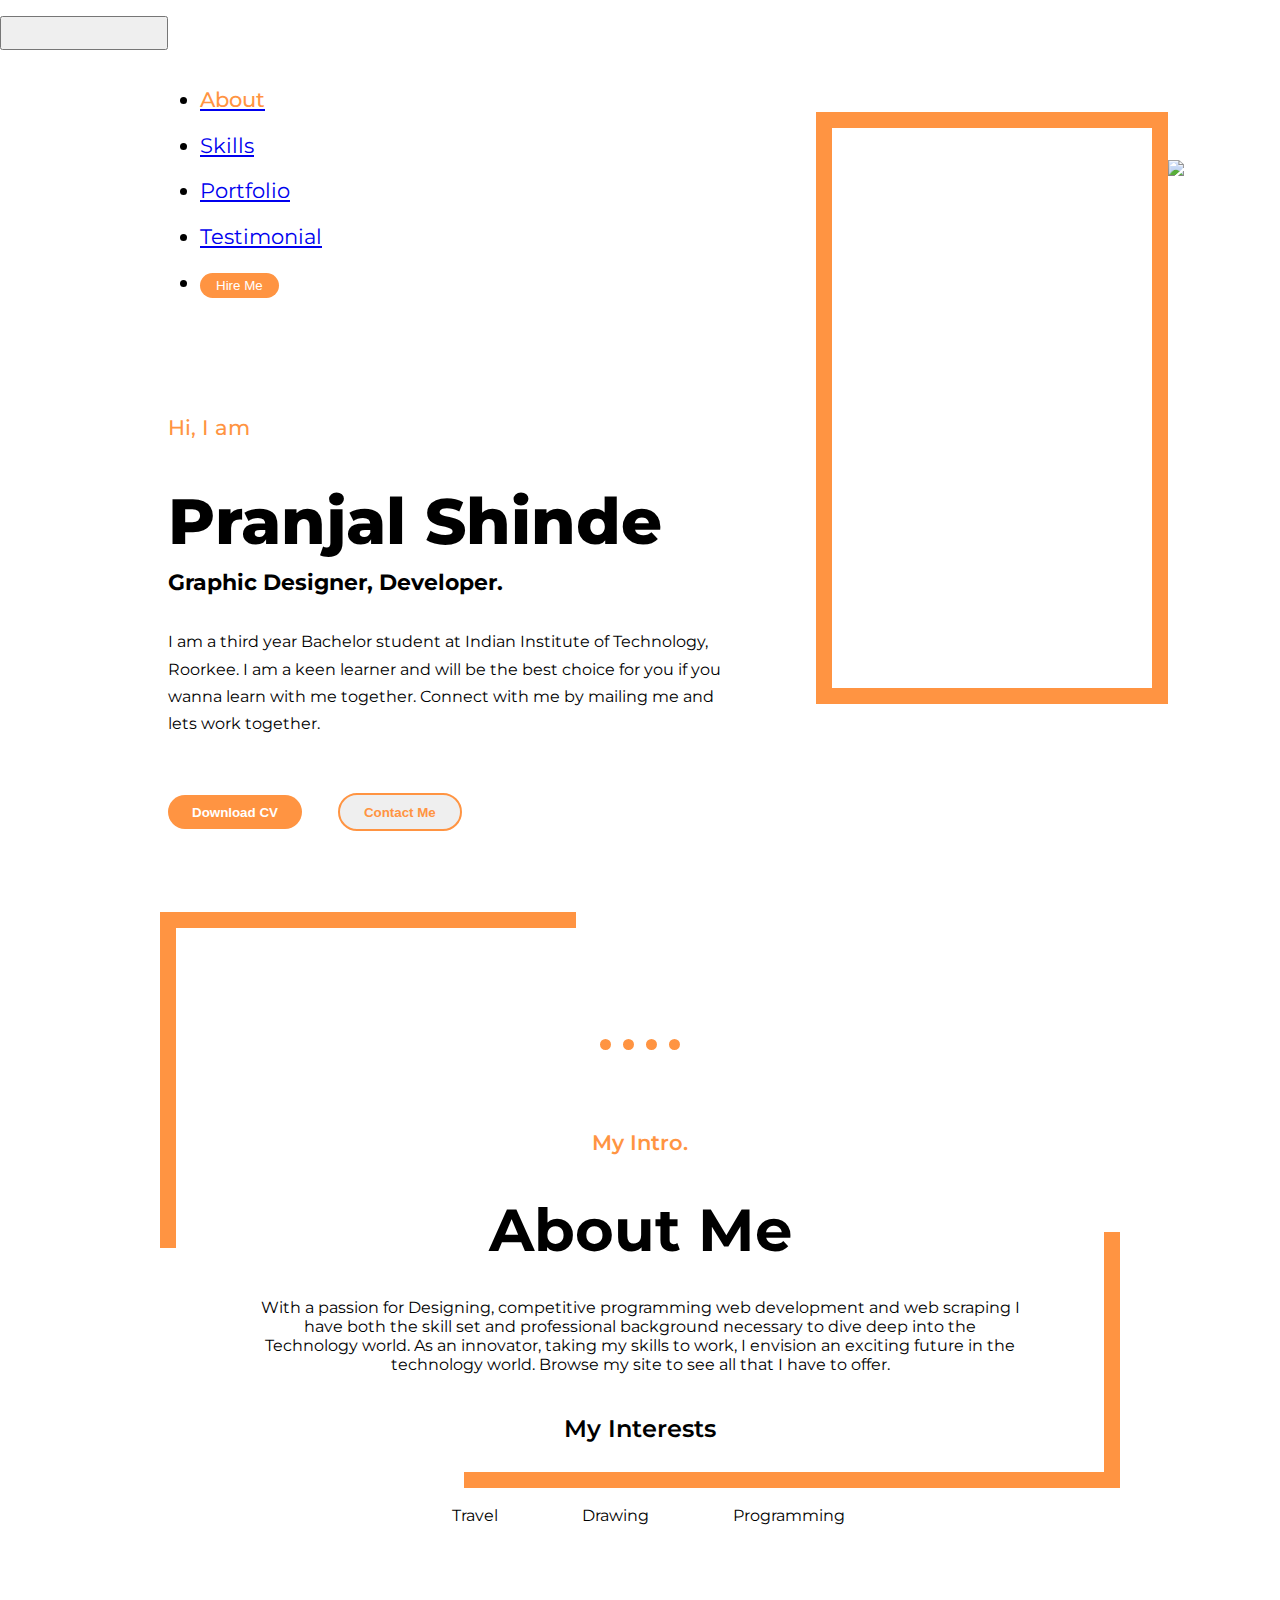
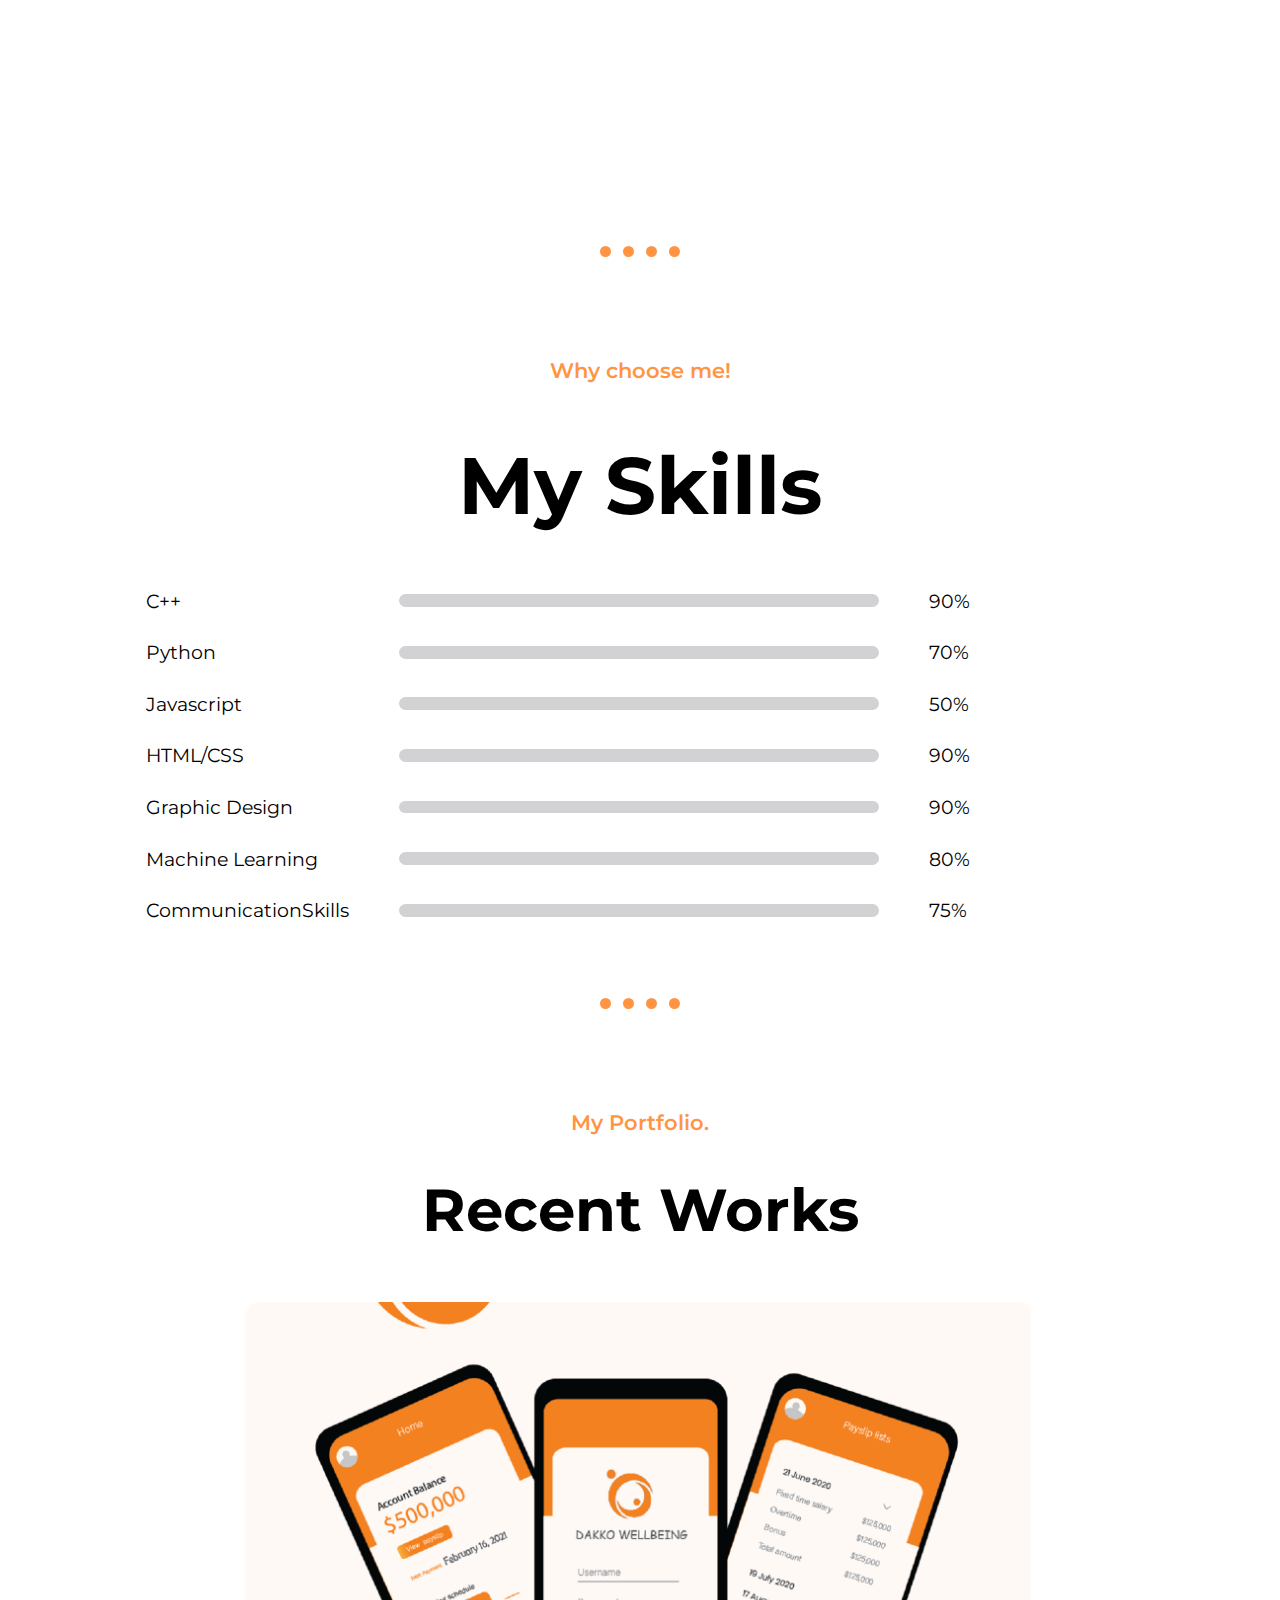
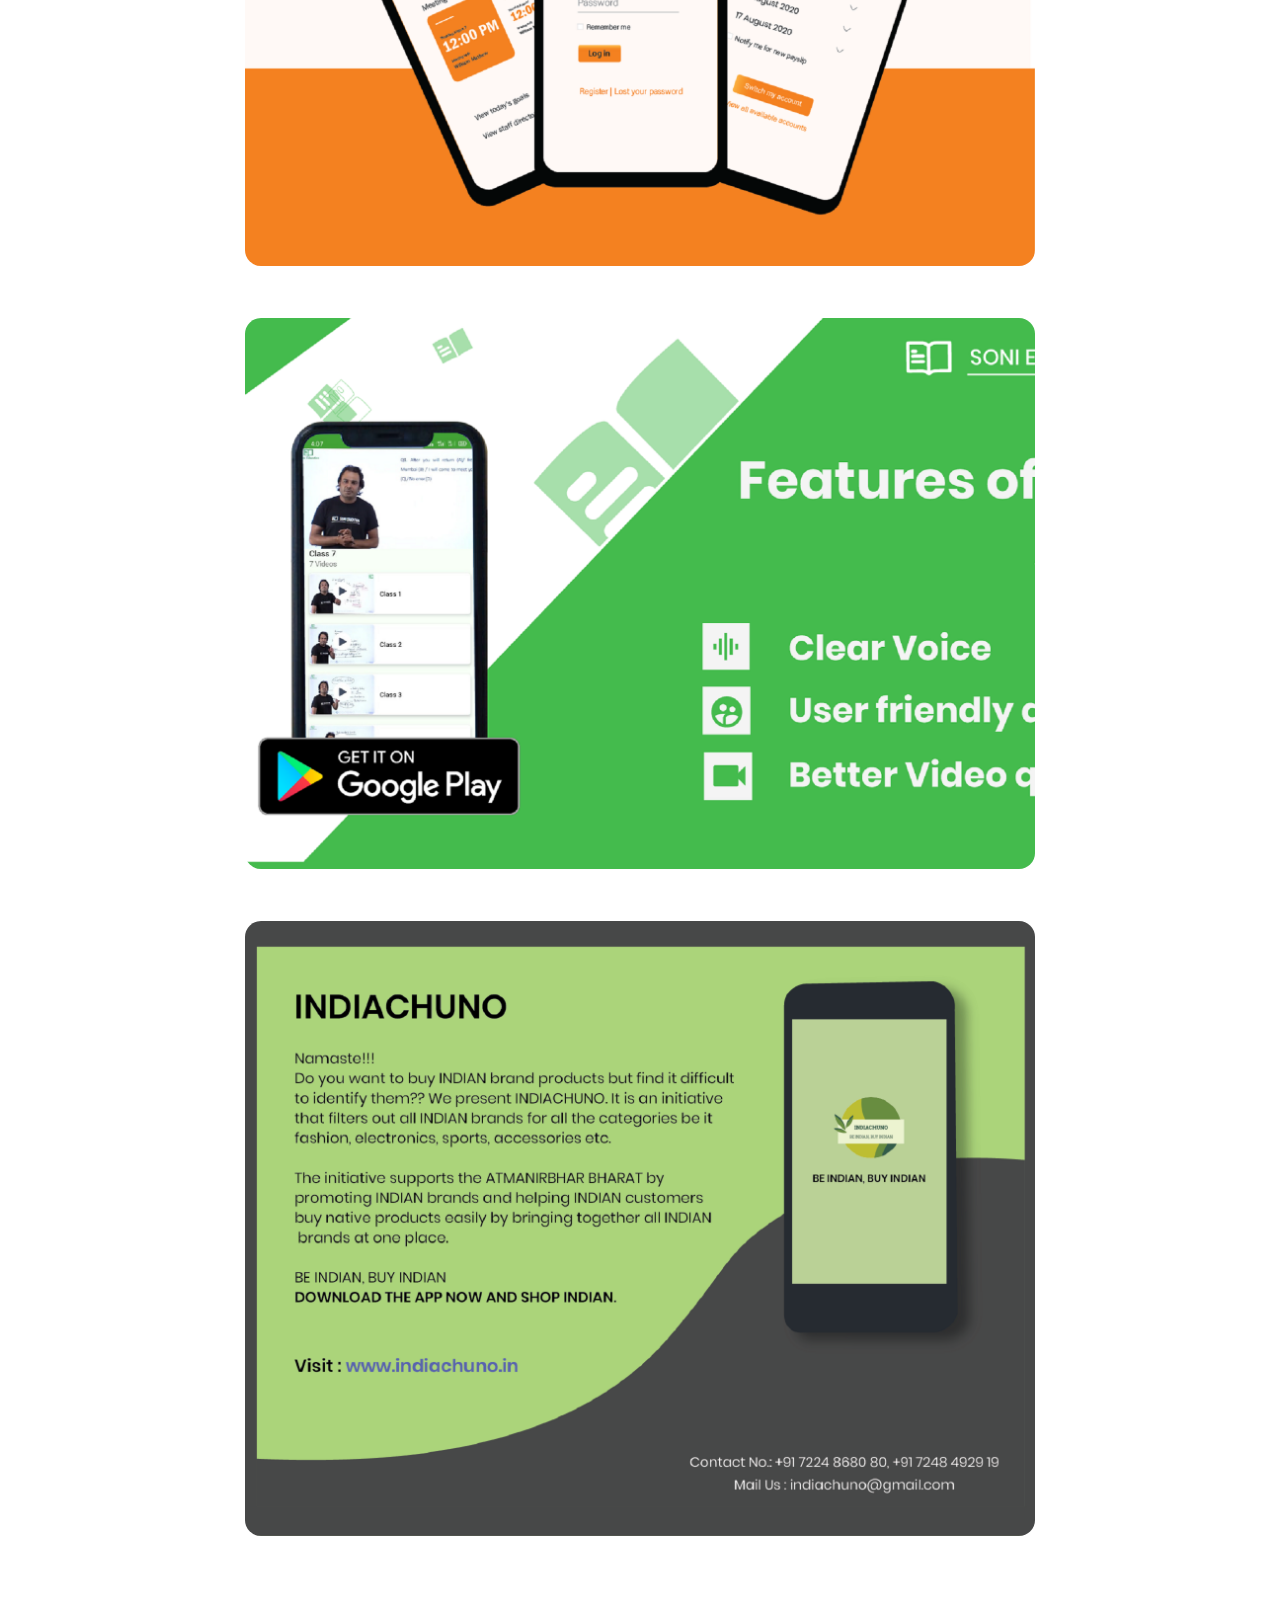
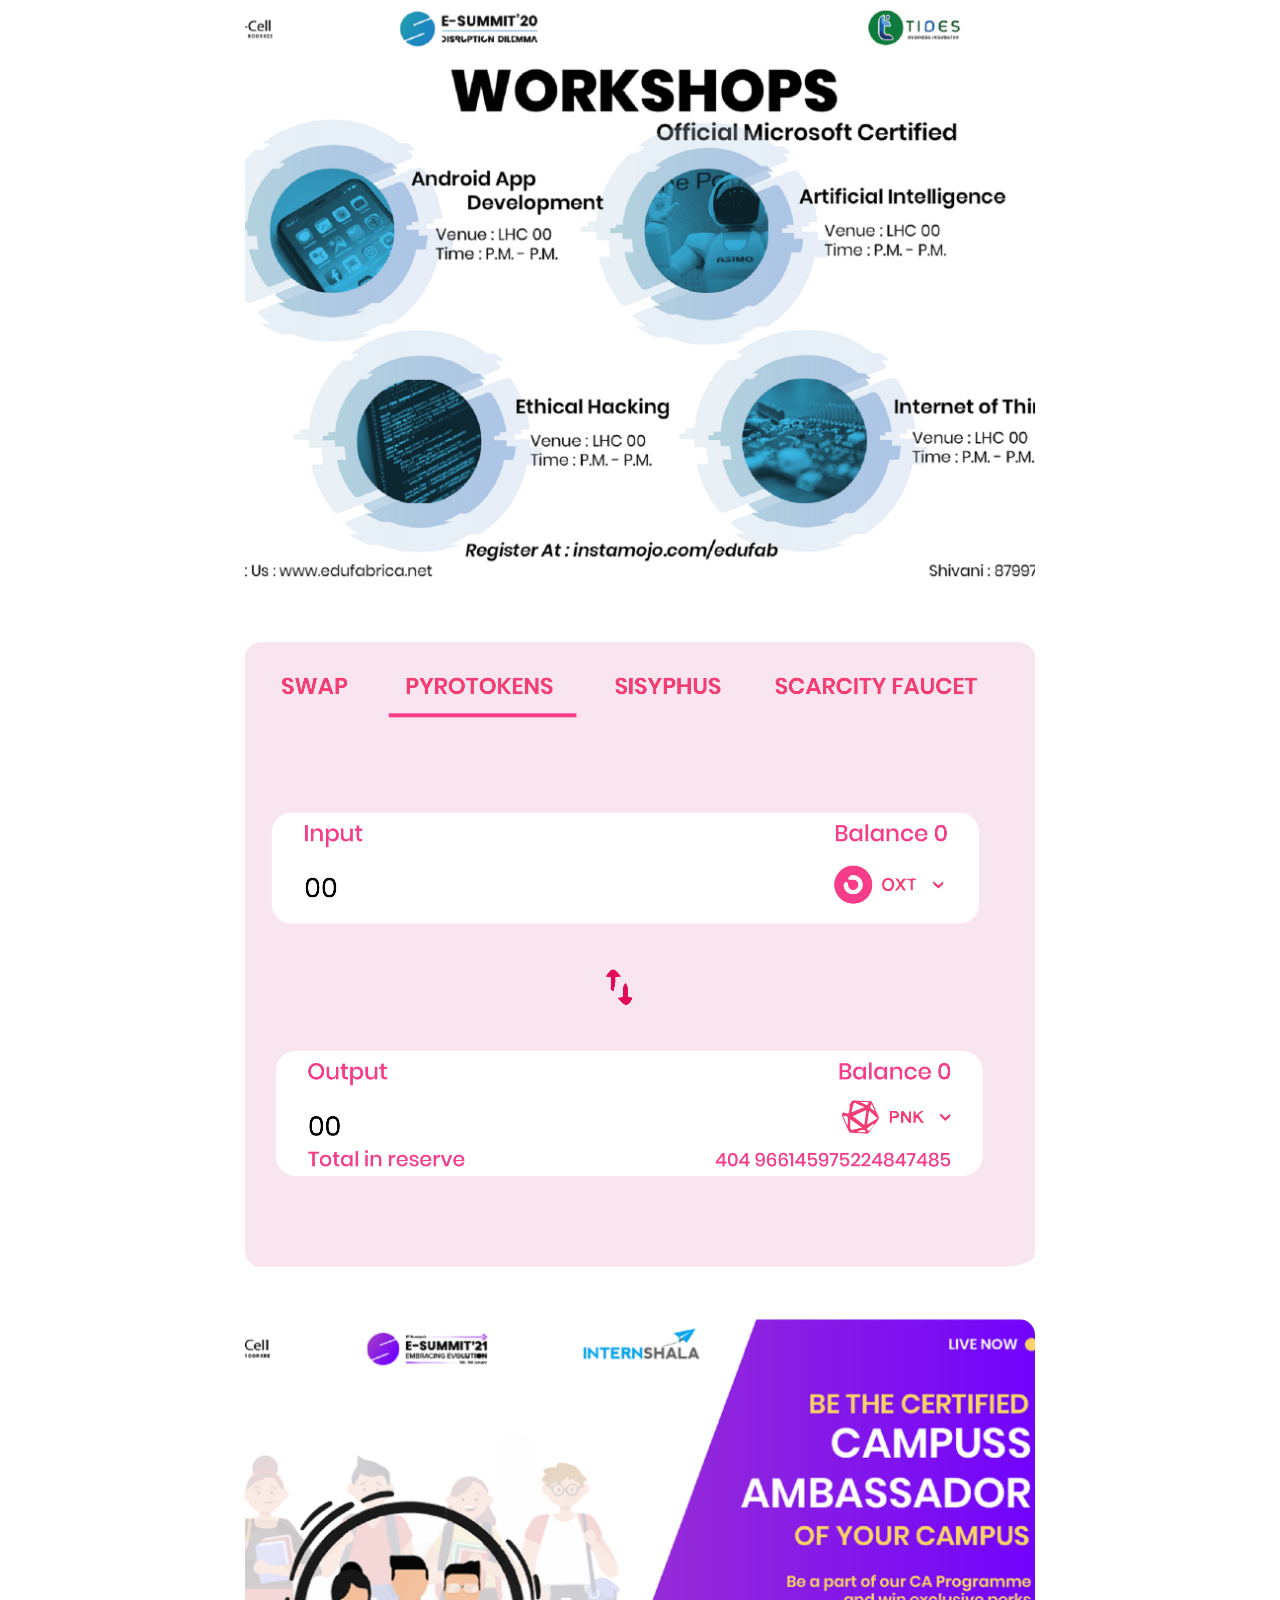
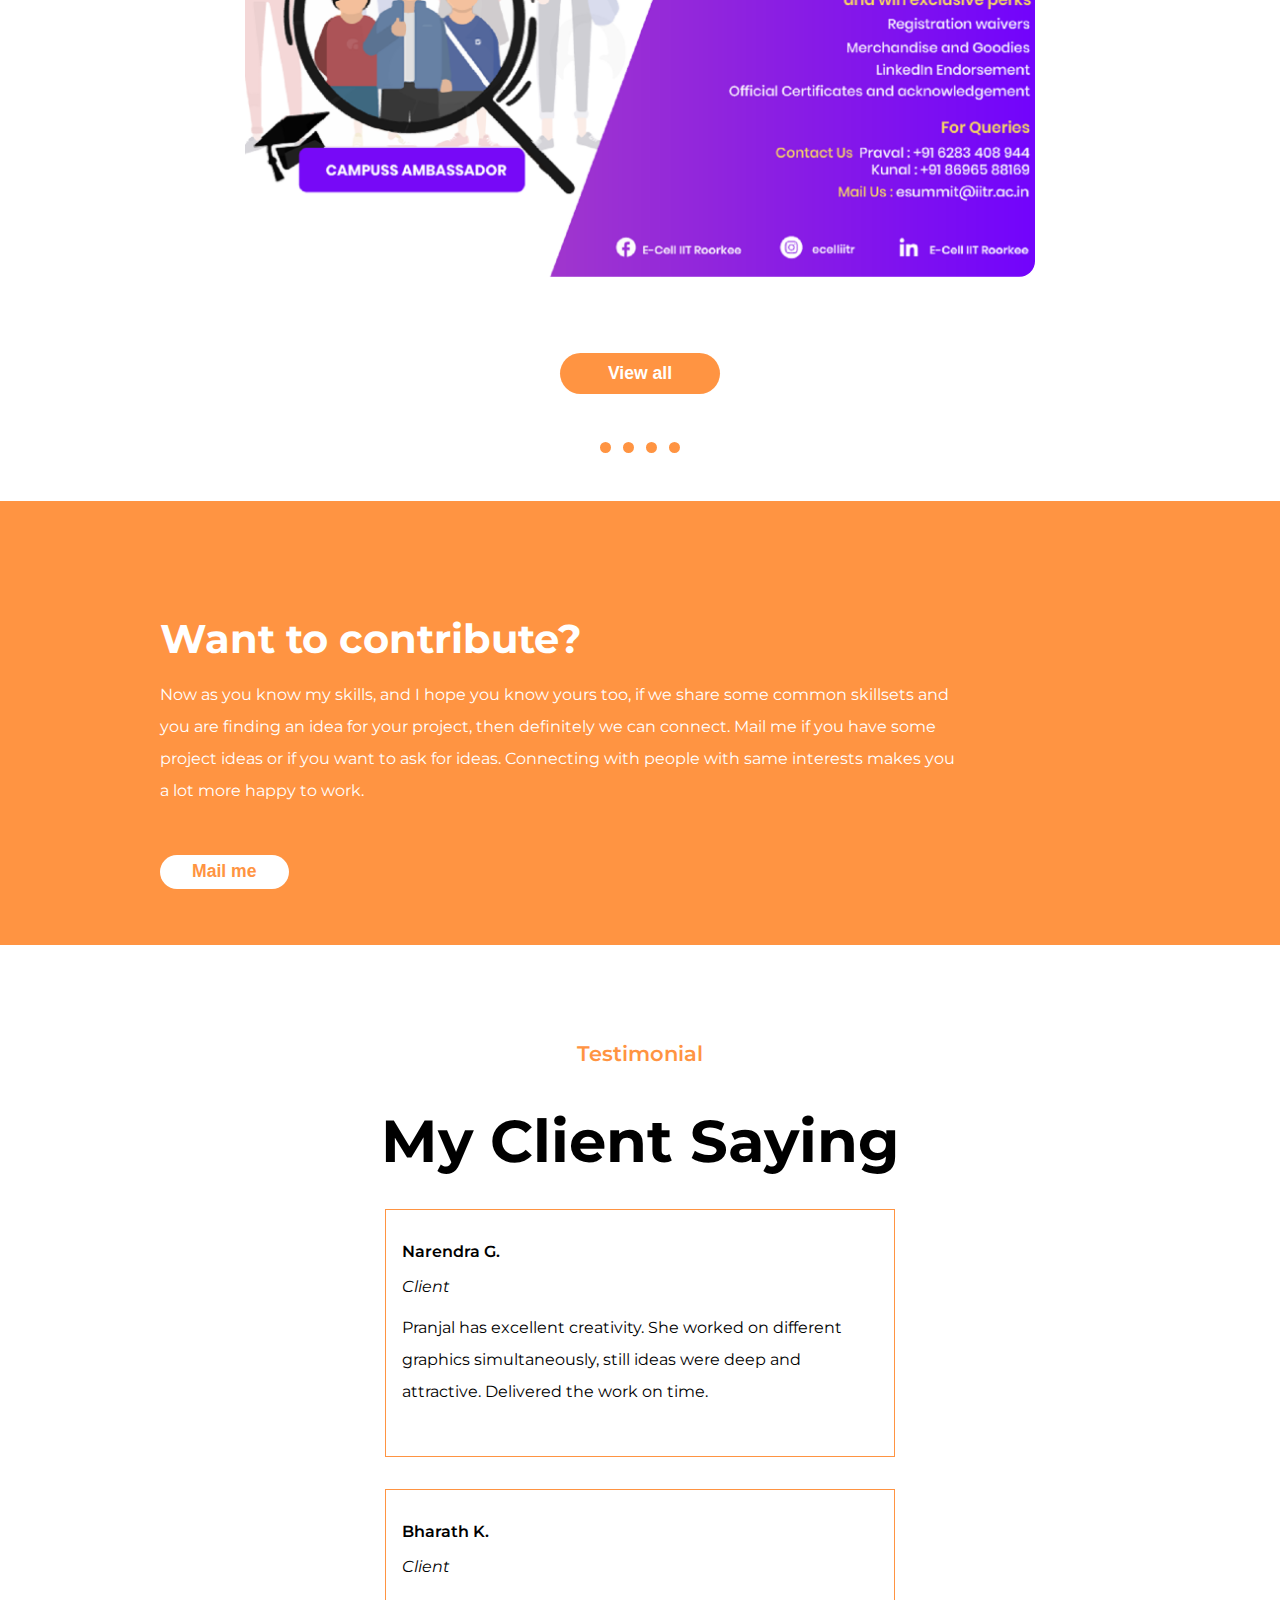
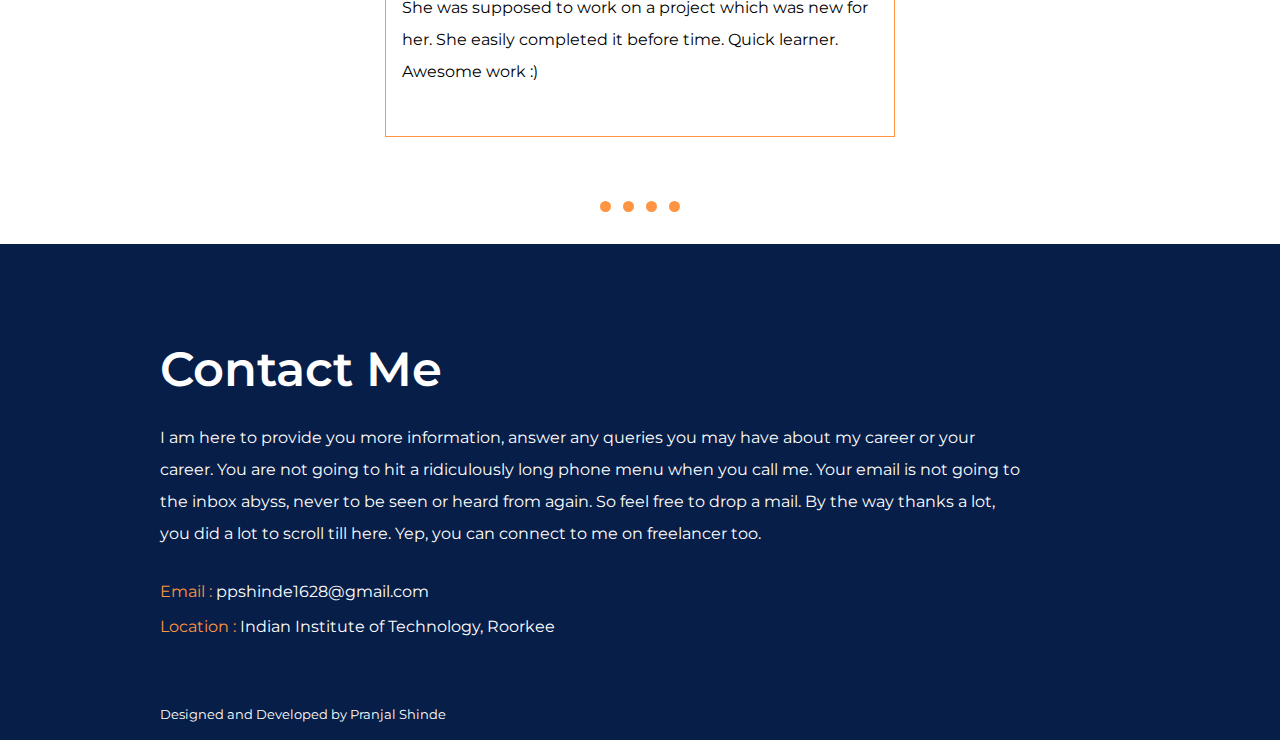
==== commit 23e18d78: "Update index.html" ====
--- a/index.html
+++ b/index.html
@@ -85,7 +85,8 @@
         <p class="iam">Hi, I am</p>
         <h1 class="name">Pranjal Shinde</h1>
         <p class="skill">Graphic Designer, Developer.</p>
-        <p class="introtext">I am a third year Bachelor student at Indian Institute of Technology, Roorkee. I am a keen learner and will be the best choice for you if you wanna learn with me together. Connect with me by mailing me and lets work together.</p>
+        <p class="introtext">I am a third year Bachelor student at Indian Institute of Technology, Roorkee. I am a keen learner and will be the best choice for you if you wanna learn with me together. Connect with me by mailing me and lets work
+          together.</p>
         <a href="resume.html"><button type="button" name="button" class="downloadcv">Download CV</button></a>
         <a href="#contactpage"> <button type="button" name="button" class="contactme">Contact Me</button> </a>
       </div>
@@ -101,8 +102,9 @@
         <div class="upperbox">
         </div>
         <p class="myintro">My Intro.</p>
-        <h1 class="aboutme">About Me</h1>
-        <p class="abouttext">With a passion for Designing, competitive programming web development and web scraping I have both the skill set and professional background necessary to dive deep into the Technology world. As an innovator, taking my skills to work, I envision an exciting future in the technology world. Browse my site to see all that I have to offer.</p>
+        <h1 class="aboutme aboutme2">About Me</h1>
+        <p class="abouttext">With a passion for Designing, competitive programming web development and web scraping I have both the skill set and professional background necessary to dive deep into the Technology world. As an innovator, taking my
+          skills to work, I envision an exciting future in the technology world. Browse my site to see all that I have to offer.</p>
         <h6 class="interests">My Interests</h6>
         <div class="interesticon">
           <span class="bticons"><i class="fa fa-light fa-plane-departure ico"></i>Travel</span>
@@ -238,52 +240,54 @@
       <hr class="firstpageend">
     </center>
 
-  <!-- Fifth Page -->
-  <div class="contribute">
-    <h2 class="wantto">Want to contribute?</h2>
-    <p class="contritext">Now as you know my skills, and I hope you know yours too, if we share some common skillsets and you are finding an idea for your project, then definitely we can connect. Mail me if you have some project ideas or if you want to ask for ideas.
-     Connecting with people with same interests makes you a lot more happy to work.</p>
-    <a href="mailto:ppshinde1628@gmail.com"> <button type="button" name="button" class="contribtn">Mail me</button></a>
-  </div>
-
-  <div class="secondsection" id="fifthtesti">
+    <!-- Fifth Page -->
+    <div class="contribute">
+      <h2 class="wantto">Want to contribute?</h2>
+      <p class="contritext">Now as you know my skills, and I hope you know yours too, if we share some common skillsets and you are finding an idea for your project, then definitely we can connect. Mail me if you have some project ideas or if you
+        want to ask for ideas.
+        Connecting with people with same interests makes you a lot more happy to work.</p>
+      <a href="mailto:ppshinde1628@gmail.com"> <button type="button" name="button" class="contribtn">Mail me</button></a>
+    </div>
+
+    <div class="secondsection" id="fifthtesti">
+      <center>
+        <p class="testi">Testimonial</p>
+        <h1 class="aboutme clientsays">My Client Saying</h1>
+        <div class="row groupofcard">
+          <div class="col-lg-6 testicard">
+            <span class="names">Narendra G.</span>
+            <span><i class="fa fa-solid fa-star custom"></i></span>
+            <span><i class="fa fa-solid fa-star custom"></i></span>
+            <span><i class="fa fa-solid fa-star custom"></i></span>
+            <span><i class="fa fa-solid fa-star custom"></i></span>
+            <span><i class="fa fa-solid fa-star custom"></i></span>
+            <p><i>Client</i></p>
+            <p class="testitext">Pranjal has excellent creativity. She worked on different graphics simultaneously, still ideas were deep and attractive. Delivered the work on time.</p>
+          </div>
+          <div class="col-lg-6 testicard">
+            <span class="names">Bharath K.</span>
+            <span><i class="fa fa-solid fa-star custom"></i></span>
+            <span><i class="fa fa-solid fa-star custom"></i></span>
+            <span><i class="fa fa-solid fa-star custom"></i></span>
+            <span><i class="fa fa-solid fa-star custom"></i></span>
+            <span><i class="fa fa-solid fa-star custom"></i></span>
+            <p><i>Client</i></p>
+            <p class="testitext">She was supposed to work on a project which was new for her. She easily completed it before time. Quick learner. Awesome work :)</p>
+          </div>
+        </div>
+      </center>
+
+    </div>
+
     <center>
-      <p class="testi">Testimonial</p>
-      <h1 class="aboutme clientsays">My Client Saying</h1>
-      <div class="row">
-        <div class="col-lg-6 testicard">
-          <span class="names">Narendra G.</span>
-          <span><i class="fa fa-solid fa-star custom"></i></span>
-          <span><i class="fa fa-solid fa-star custom"></i></span>
-          <span><i class="fa fa-solid fa-star custom"></i></span>
-          <span><i class="fa fa-solid fa-star custom"></i></span>
-          <span><i class="fa fa-solid fa-star custom"></i></span>
-          <p><i>Client</i></p>
-          <p class="testitext">Pranjal has excellent creativity. She worked on different graphics simultaneously, still ideas were deep and attractive. Delivered the work on time.</p>
-        </div>
-        <div class="col-lg-6 testicard">
-          <span class="names">Bharath K.</span>
-          <span><i class="fa fa-solid fa-star custom"></i></span>
-          <span><i class="fa fa-solid fa-star custom"></i></span>
-          <span><i class="fa fa-solid fa-star custom"></i></span>
-          <span><i class="fa fa-solid fa-star custom"></i></span>
-          <span><i class="fa fa-solid fa-star custom"></i></span>
-          <p><i>Client</i></p>
-          <p class="testitext">She was supposed to work on a project which was new for her. She easily completed it before time. Quick learner. Awesome work :)</p>
-        </div>
-      </div>
+      <hr class="firstpageend">
     </center>
 
-  </div>
-
-  <center>
-    <hr class="firstpageend">
-  </center>
-
-  <!-- Sixth Page - Footer -->
-  <div class="sixthpage" id="contactpage">
+    <!-- Sixth Page - Footer -->
+    <div class="sixthpage" id="contactpage">
       <h1 class="contactme2">Contact Me</h1>
-      <p class="contacttext">I am here to provide you more information, answer any queries you may have about my career or your career. You are not going to hit a ridiculously long phone menu when you call me. Your email is not going to the inbox abyss, never to be seen or heard from again. So feel free to drop a mail. By the way thanks a lot, you did a lot to scroll till here. Yep, you can connect to me on freelancer too.</p>
+      <p class="contacttext">I am here to provide you more information, answer any queries you may have about my career or your career. You are not going to hit a ridiculously long phone menu when you call me. Your email is not going to the inbox
+        abyss, never to be seen or heard from again. So feel free to drop a mail. By the way thanks a lot, you did a lot to scroll till here. Yep, you can connect to me on freelancer too.</p>
       <p class="emailandloc email"><span class="texti">Email : </span><span> <a href="mailto:ppshinde1628@gmail.com" class="link">ppshinde1628@gmail.com</a> </span></p>
       <p><span class="texti">Location :</span><span> Indian Institute of Technology, Roorkee</span></p>
       <p class="groupoficons"> <a href="https://www.facebook.com/profile.php?id=100010608272757"><i class="fa fa-brands fa-facebook-f contacticons"></i></a>
@@ -293,8 +297,8 @@
         <a href="https://www.freelancer.com/u/TheseWorkz"><i class="fa fa-solid fa-dove contacticons"></i></a>
       </p>
       <p class="endthisall">Designed and Developed by Pranjal Shinde</p>
+    </div>
   </div>
-  </div>
 
 </body>
 
--- a/css/style.css
+++ b/css/style.css
@@ -67,7 +67,7 @@
 /* Photo */
 .myphoto {
   width: 23rem;
-  height: 35rem;
+  height: 40rem;
   position: absolute;
   right: 10.5%;
   top: 5rem;
@@ -76,10 +76,10 @@
 
 .bordertophoto {
   position: absolute;
-  right: 15.7%;
-  top: 7rem;
-  height: 37rem;
-  width: 20rem;
+  right: 14%;
+  top: 6rem;
+  height: 40rem;
+  width: 22rem;
   border-style: solid;
   border-width: 1rem;
   border-color: #ff9442;
@@ -496,14 +496,14 @@
 /* Media Queries */
 @media (max-width : 1300px) {
   .myphoto {
-    right: 5rem;
+    right: 6rem;
     top: 10rem;
     height: 30rem;
     width: auto;
   }
 
   .bordertophoto {
-    right: 8rem;
+    right: 7rem;
     height: 35rem;
     width: 20rem;
   }
